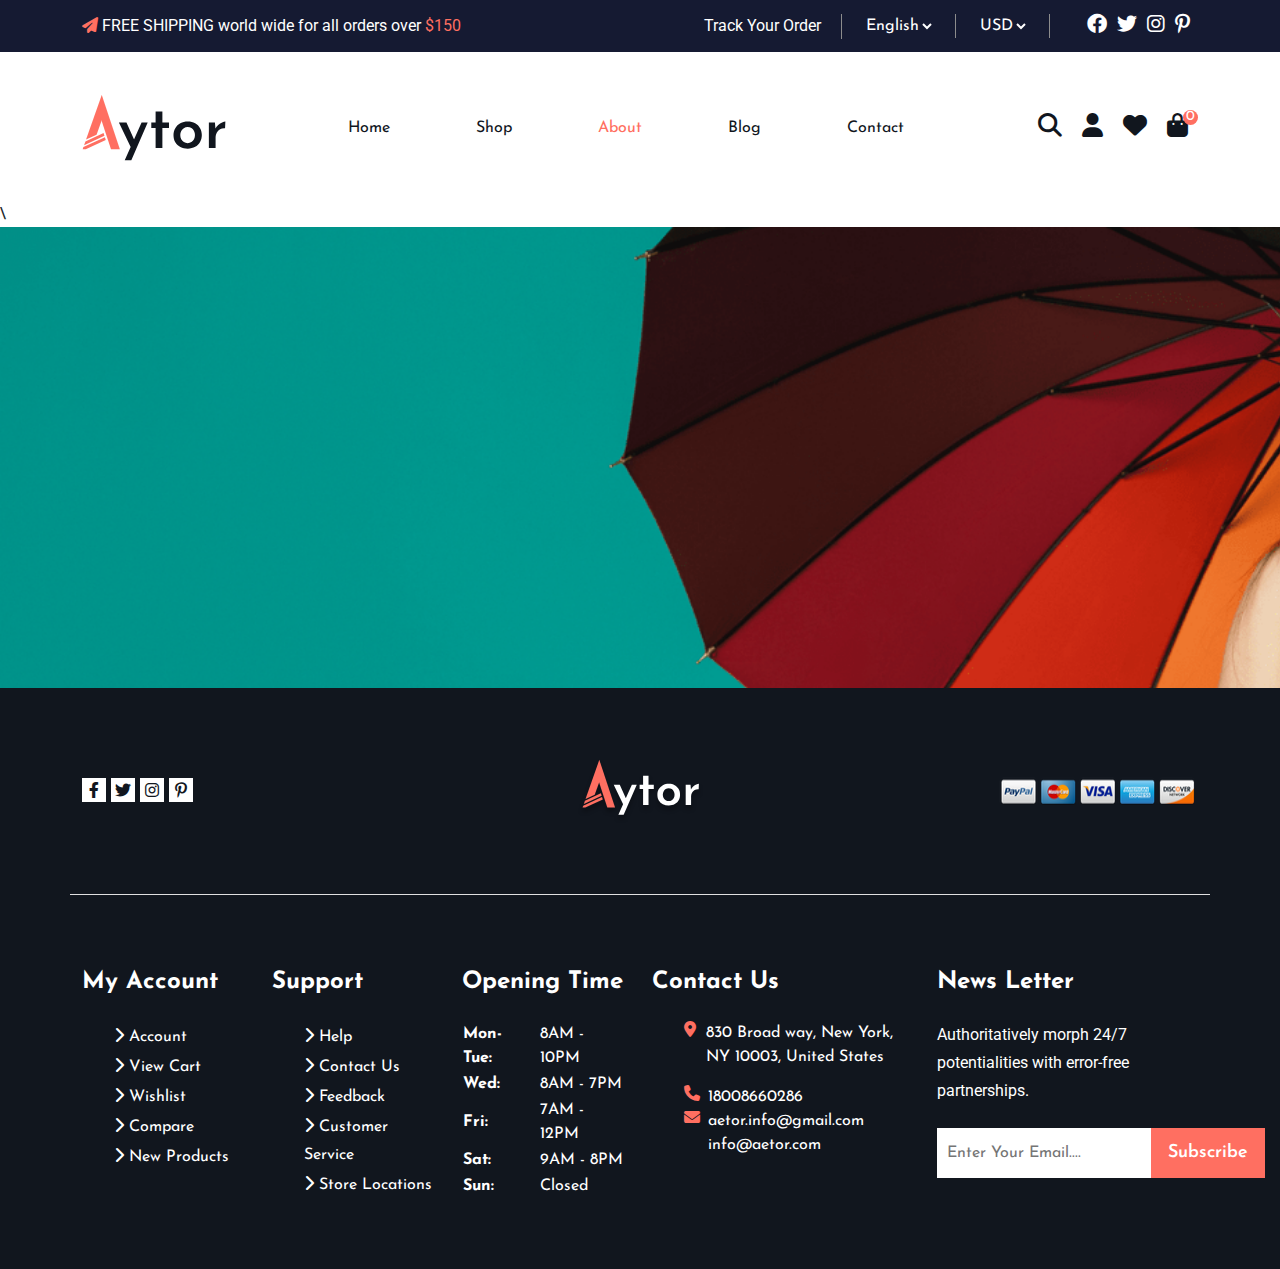
==== about.html @ 206e4df1 "modal+slider" ====
<!DOCTYPE html>
<html lang="en">
    <head>
        <meta charset="UTF-8">
        <meta name="viewport" content="width=device-width, initial-scale=1.0">
        <meta name="author" content="">
        <meta name="title" content="">
        <meta name="description" content="">
        <meta name="keywords" content="">
        <title>Aytor</title>

        <!-- favicon link  -->
        <link rel="apple-touch-icon" sizes="180x180" href="./assets/images/apple-icon-180x180.png">
        <link rel="icon" type="image/png" sizes="192x192"  href="./assets/images/android-icon-192x192.png">

        <!-- Google Fonts -->
        <link rel="preconnect" href="https://fonts.googleapis.com">
        <link rel="preconnect" href="https://fonts.gstatic.com" crossorigin>
        <link href="https://fonts.googleapis.com/css2?family=Josefin+Sans:wght@300;400;700&family=Roboto:wght@300;400;700&display=swap" rel="stylesheet">
        <!-- Slick Css Link -->
        <link rel="stylesheet" href="./assets/vendors/css/slick.min.css">
        <!-- Bootstrap Css Link -->
        <link rel="stylesheet" href="./assets/vendors/css/bootstrap.min.css">
        <!-- Font Awesome Css Link -->
        <link rel="stylesheet" href="./assets/vendors/css/all.min.css">
        <!-- Common Css Link -->
        <link rel="stylesheet" href="./assets/css/common.css">
        <!-- Main Css Link -->
        <link rel="stylesheet" href="./assets/css/style.css">
        <!-- Responsive Css Link -->
        <link rel="stylesheet" href="./assets/css/responsive.css">
    
    </head>
    <body>
        <!-- header section start -->
        <header>
            <!--top_bar section start-->
            <section id="top_bar">
                <div class="container">
                    <div class="row align-items-center">
                        <div class="col-lg-6 left ">
                            <p>
                                <i class="fa-solid fa-paper-plane"></i>
                                <span class="text-uppercase">free shipping</span> 
                                world wide for all orders over
                                <span>$150</span>
                            </p>

                        </div>
                        <div class="col-lg-6 d-flex right">
                            <ul class="d-flex align-items-center">
                                <li>
                                    <a href="#">Track Your Order</a>                                    
                                </li>
                                <li>
                                    <select name="" id="">
                                        <option value="">English</option>
                                        <option value="">Bangla</option>
                                    </select>
                                </li>
                                <li>
                                    <select name="" id="">
                                        <option value="">USD</option>
                                        <option value="">BDT</option>
                                    </select>
                                </li>
                            </ul>

                            <ul class="d-flex align-items-center">
                                <li><a href="#" class="d-inline-block"><i class="fa-brands fa-facebook"></i></a></li>
                                <li><a href="#" class="d-inline-block"><i class="fa-brands fa-twitter"></i></a></li>
                                <li><a href="#" class="d-inline-block"><i class="fa-brands fa-instagram"></i></a></li>
                                <li><a href="#" class="d-inline-block"><i class="fa-brands fa-pinterest-p"></i></a></li>
                            </ul>
                        </div>
                    </div>
                </div>
            </section>
            <!--top_bar section end-->  
            <!--nav_bar section start-->
            <nav id="nav_bar" class="navbar navbar-expand-lg">
                <div class="container">
                    <a href="index.html" class="navbar-brand"><img src="./assets/images/Logo.svg" alt="" class="img-fluid"></a>
                    <button class="navbar-toggler" data-bs-toggle="collapse" data-bs-target="#menu">
                        <span class="navbar-toggler-icon"></span>
                    </button>
                    <div class="collapse navbar-collapse " id="menu">
                        <ul class="navbar-nav mx-auto">
                            <li><a href="./index.html">Home</a></li>
                            <li><a href="./shop.html">Shop</a></li>
                            <li><a href="./about.html" class="active">About</a></li>
                            <li><a href="./blog.html">Blog</a></li>
                            <li><a href="./contact.html">Contact</a></li>
                        </ul>
                        <ul class="d-flex">
                            <li><button><i class="fa-solid fa-magnifying-glass"></i></button></li>
                            <li><a href=""><i class="fa-solid fa-user"></i></a></li>
                            <li><a href="wishlist.html"><i class="fa-solid fa-heart"></i></a></li>
                            <li>
                                <button class="position-relative">
                                    <i class="fa-solid fa-shopping-bag"></i>
                                    <span>0</span>
                                </button>
                            </li>
                        </ul>
                    </div>
                </div>
                
            </nav>
            
        <!--nav_bar section end--> 
        </header>
        <!-- header section end -->\
        <!--main section start-->
         <main>
            <!--banner section start-->
              <section id="banner" style="background-image: url(./assets/images/breadcumb_bg_about.jpg);">
                    <div class="container">

            		</div>
              </section>
            <!--banner section end-->
         </main>
        <!--main section end-->
        <!-- Footer section start -->
        <footer>
            <div class="container">
                <div class="row align-items-center part_1">
                    <div class="col-lg-3 logo">
                        <a href="#"><i class="fa-brands fa-facebook-f"></i></a>
                        <a href="#"><i class="fa-brands fa-twitter"></i></a>
                        <a href="#"><i class="fa-brands fa-instagram"></i></a>
                        <a href="#"><i class="fa-brands fa-pinterest-p"></i></a>
                    </div>
                    <div class="col-lg-6  text-center">
                        <a href="./index.html"><img src="./assets/images/Logo footer.svg" alt=""></a>
                    </div>
                    <div class="col-lg-3 text-end">
                        <img src="./assets//images/credit-card-logo.svg" alt="">
                    </div>
                </div>
                
            
                <div class="part_2">
                    <div class="row">
                        <div class="col-lg-2">
                            <h4>My Account</h4>           
                            <ul class="arrow">
                                <li><a href="#">Account</a></li>
                                <li><a href="#">View Cart</a></li>
                                <li><a href="#">Wishlist</a></li>
                                <li><a href="#">Compare</a></li>
                                <li><a href="#">New Products</a></li>
                            </ul>
                        </div>
                        <div class="col-lg-2">
                            <h4>Support</h4>
                            <ul class="arrow">
                                <li><a href="#">Help</a></li>
                                <li><a href="#">Contact Us</a></li>
                                <li><a href="#">Feedback</a></li>
                                <li><a href="#">Customer Service</a></li>
                                <li><a href="#">Store Locations</a></li>
                            </ul>
                        </div>
                        <div class="col-lg-2">
                                <h4>Opening Time</h4>
                            <table>
                                    <tr>
                                        <th>Mon-Tue:</th>
                                        <td>8AM - 10PM</td>
                                    </tr>
                                    <tr>
                                        <th>Wed:</th>
                                        <td>8AM - 7PM</td>
                                    </tr>
                                    <tr>
                                        <th>Fri:</th>
                                        <td>7AM - 12PM</td>
                                    </tr>
                                    <tr>
                                        <th>Sat:</th>
                                        <td>9AM - 8PM</td>
                                    </tr>
                                    <tr>
                                        <th>Sun:</th>
                                        <td>Closed</td>
                                    </tr>
                            </table>

                        </div>
                        <div class="col-lg-3 contact">
                                <h4>Contact Us</h4>
                            <ul >
                                <li class="d-flex">
                                    <i class="fa-solid fa-map-marker-alt"></i>
                                    <address>
                                        830 Broad way, New York, NY 10003, United States
                                    </address>
                                    
                                </li>
                                <li class="d-flex">
                                    <i class="fa-solid fa-phone"></i>
                                    <a href="callto":+18008660286>18008660286</a>
                                </li>
                                
                                <li class="d-flex">
                                    <i class="fa-solid fa-envelope"></i>
                                    <div>
                                        <a href="mailto:aetor.info@gmail.com">aetor.info@gmail.com</a>
                                        <a href="mailto:info@aetor.com">info@aetor.com</a>
                                    </div>
                                </li>
                                    
                                
                            </ul>
                        </div>
                        <div class="col-lg-3">
                            <h4>News Letter</h4>
                            <p>Authoritatively morph 24/7 potentialities with error-free partnerships.</p>
                            <form action="" class="d-flex" >
                                <input type="mail" placeholder="Enter Your Email....">
                                <button type="submit">Subscribe</button>
                            </form>
                        </div>
                        
                    </div>
                </div>
            </div>
        </footer>
        <!--Footer section end-->

        <!-- jQuery Js Src -->
        <script src="./assets/vendors/js/jquery-3.7.0.min.js"></script>
        <!-- Bootstrap Js Src -->
        <script src="./assets/vendors/js/bootstrap.bundle.min.js"></script>
        <!-- Slick Js Src -->
        <script src="./assets/vendors/js/slick.min.js"></script>
        <!-- Main Js Src -->
        <script src="./assets/js/app.js"></script>    
        
    </body>
</html>
---- assets/css/common.css ----
/*  bootstap reset css start */
:root{
    --primary-font: "Josefin Sans", sans-serif;
    --secondary-font: "Roboto", sans-serif;
}

h1,
h2,
h3,
h4,
h5,
h6,
p,
ul,
ol {
    margin: 0;
}
ul,
ol {
    list-style-type: none;
}
a,
a:hover {
    text-decoration: none;
}
input,
.form-control {
    outline: 0;
    box-shadow: none;
}
body{
    font-family: var(--primary-font);
}
p{
    font-family: var(--secondary-font);
}

#nav_bar #menu ul li  .active{
    color: var(--first_primary_color);
    
}

.btn{
    padding: 13px 37px;
    line-height: 30px;
    border: none;
    background-color: var(--first_primary_color);
    color: var(--white);
    transition: 0.4s;
}
.btn:hover, .btn-round:hover{
    background-color: var(--white);
    color: var(--first_primary_color);
}
.btn-round{
    height: 80px;
    width: 80px;
    line-height: 80px;
    border-radius: 50%;
    text-align: center;
    background-color: var(--first_primary_color)

}
.content p{
    padding-top: 25px;
    padding-bottom: 10px;
    line-height: 28px;
}
.content h5{
    font-size: 20px;
    line-height: 26px;
    padding-bottom: 15px;

}
footer{
    background-color: var(--text-color);
    color: var(--white);
}
/*  bootstrap reset css end */
---- assets/css/style.css ----
/* 
Theme Name: Aytor
Version : 1.0.0

Table of contents

common section
1) Header Part
    1.1) Top Bar Section
    1.2) Nav Bar Section

 */
 /* Variables */

 :root{
    --first_primary_color: #FF6F61;
    --second_primary_color: #FF5645;
    --third_primary_color: #151A32;
    --text-color: #11161E;
    --paragraph_color: #444444;
    --background_color:#F1F1F1;
    --white: #FFFFFF;
    --black: #000000;
    --bg: #F1F3F4;
    --Gray-5: #E0E0E0;

 }
/* top_bar css start*/
#top_bar {
    background-color: var(--third_primary_color);
    color: var(--white);
    padding: 11px 0;
}
#top_bar .left i,
#top_bar .left span:last-child{
    color: var(--first_primary_color);
}
#top_bar .right ul:first-child li {
    padding: 0 20px;
    border-right: 1px solid #8c8c8c;
}
#top_bar .right ul:first-child li a{
    font-family: var(--secondary-font);
    color: var(--white);
}
#top_bar .right ul:first-child li select{
    background-color: var(--third_primary_color);
    color: var(--white);
    border: none;
    
}
#top_bar .right ul:first-child li select:focus{
    outline: 0;
}

#top_bar .right ul:last-child a{
    color: var(--white);
    font-size: 20px;
    padding: 0 5px;
    transition: 0.4s;
}
#top_bar .right ul:last-child a:hover{
    color: var(--first_primary_color);
}

/* top_bar css end*/

/* nav_bar css start*/
#nav_bar{
    padding: 37px 0;
}
#nav_bar .collapse ul:first-child li a{
    font-family: var(--primary-font);
    color: var(--text-color);
    font-weight: 400;
    line-height: 26px;
    padding: 0 43px;
}
#nav_bar .collapse ul:last-child li button,
#nav_bar .collapse ul:last-child li a{
    font-size: 24px;
    border:none;
    background: none;
    padding: 0 10px;
    color: var(--text-color);
}
#nav_bar .collapse ul:first-child li a:hover,
#nav_bar .collapse ul:last-child li a:hover,
#nav_bar .collapse ul:last-child li button:hover{
    color: var(--first_primary_color);
}
#nav_bar .collapse ul:last-child li button span{
    position: absolute;
    top: 0;
    right: 0;
    font-size: 14px;
    color: var(--white);
    width: 15px;
    height: 15px;
    border-radius: 50%;
    background-color: var(--first_primary_color);
    line-height: 14px
}

/* nav_bar css end*/

/* hero css start*/
#hero .slider .hero_1,
#hero .slider .hero_2,
#hero .slider .hero_3{
    height: 800px;
    background-size: cover;
    background-position: center;
}  
#hero .slider .hero_1,
#hero .slider .hero_3{
    color: var(--white);
}
#hero .slider div h1{
    font-size: 64px;
    font-weight: 700;
    line-height: 74px;
    padding: 16px 0;
}
#hero .slider div p{
    line-height: 28px;
    padding-bottom: 30px;
}
#hero .slider div a{
    padding: 13px 37px;
    line-height: 30px;
    border: none;
    background-color: var(--first_primary_color);
    color: var(--white);
    transition: 0.4s;
}
#hero .slider div a:hover{
    background-color: var(--white);
    color: var(--first_primary_color);
}
#hero .slider .hero_2  a,
#banner a{
    background-color: var(--black);
    color: var(--white);
}
#hero .slider ul{
    display: flex;
    position: absolute;
    top:650px;
    left: 100px;
    
}
#hero .slider ul li{
    line-height: 0;
}
#hero .slider ul li button{
    border: none;
    background-color: var(--white);
    font-size: 0;
    width: 10px;
    height: 5px;
    border-radius: 2px;
    margin: 0 3px;
    cursor: pointer;
    transition: 0.4s;
}
#hero .slider ul li.slick-active button{
    width: 20px;
    background-color: var(--first_primary_color);
}
/* hero css end*/
/* highlight css start*/
#highlight{
    padding-top: 100px;
}
#highlight .left .overlay,
#highlight .right .overlay{
    position: absolute;
    padding: 50px;
    inset: 20px;
    background-color: rgba(0, 0, 0, 0.65);
    transform: scale(0);
    color: var(--white);
    transition: 0.6s;
}
#highlight .right .overlay{
    padding: 250px;
}
#highlight .left .overlay a,
#highlight .right .overlay a{
    display: inline-block;
    padding-top: 30px;
    color: var(--white);
    position: relative;
}
#highlight .left .overlay a:hover,
#highlight .right .overlay a:hover{
    color: var(--first_primary_color);
}

#highlight .left .overlay a::after,
#highlight .right .overlay a::after{
    content: "";
    transition: 0.4s;
    width: 0;
    border-bottom: 2px solid var(--first_primary_color);
    position: absolute;
    bottom: 0;
    left: 0;
    
}
#highlight .left .overlay a.shop:hover::after,
#highlight .right .overlay a.shop:hover::after{
    width: 100%;
}
#highlight .left .img_1:hover .overlay,
#highlight .right .img_1:hover .overlay{
    transform: scale(1);
}
#highlight .left img{
    display: block;
    padding: 6px;
}   
#highlight .right img{
    padding:6px;
}
/* highlight css end*/
/* new_arrival css start*/
#new_arrival{
    padding: 65px 0 100px 0;
}
#new_arrival h2{
    padding-bottom: 36px;
    font-size: 36px;
    line-height: 46px;
    font-weight: 800;
}

#new_arrival .slide{
    padding-bottom: 101px;
}
#new_arrival .content p{
    padding-top: 25px;
    padding-bottom: 10px;
    line-height: 28px;
}
#new_arrival .content h5{
    font-size: 20px;
    line-height: 26px;
    padding-bottom: 15px;

}
#new_arrival i{
     color: var(--first_primary_color);
}   

/* new_arrival css end*/
/* banner css start*/
#banner{
    height: 461px;
    background-size: cover;
    color: var(--white);
    position: relative;
}
#banner::before{
    content: '';
    width: 100%;
    height: 100%;
    position: absolute;
    background-color: rgba(255, 255, 255, 0.2);
    transform: scaleY(0);
 }
#banner:hover::before{
    transform: scaleY(1);  
    opacity: 0;
    transition: 1s;
}
#banner::after{
    content: '';
    width: 100%;
    height: 100%;
    position: absolute;
    background-color: rgba(255, 255, 255, 0.2);
    transform: scaleX(0);
    

}
#banner:hover::after{
    transform: scaleX(1);
    opacity: 0; 
    transition: 1s;
}
#banner h2{
    font-family: var(--primary-font);
    padding-bottom: 15px;
    font-size: 48px;
    line-height: 57.6px;
}
#banner p{
    line-height: 28px;
    padding-bottom: 30px;
}
#banner a{
    background:transparent;
    padding: 18px 20px;
    border: 1px solid var(--white);
    transition: 0.4s;
}
#banner a:hover{
    border:none;
    background-color: var(--first_primary_color);

}
/* banner css end*/

/* best selling css start*/
#best_selling{
    position: relative;
}
#best_selling h2{
    font-size: 36px;
    font-weight: 800;
    line-height: 46px;
    padding-top: 96px;
    padding-bottom: 36px;
}
#best_selling .image .img_tag{
    position: absolute;
    top: 12px;
    left: 20px;
    background-color: var(--first_primary_color);
    color: var(--white);
    padding: 5px 15px 5px 10px;
    border-top-left-radius: 50%;
    border-bottom-left-radius: 50%;
    transform: rotate(-90deg);
}  
#best_selling .overlay{
    position: absolute;
    padding-top: 32px;
    left: 368px;
    transform: scale(0);    
}
#best_selling .overlay image:hover .overlay{
    transform: scale(1);
}
#best_selling .overlay a{
    display:block;
    padding-bottom: 10px;
}
#best_selling .overlay a i{

}
/* best selling css end*/
/* deals css start*/
#dealing{
    box-shadow: 0px 0px 70px rgba(21,26,50,0.08);
    background-color: var(--white);
    padding: 40px 40px 60px 40px;
}
.deals {
    background-repeat: no-repeat;
    background-position: center;
    background-size: cover;

}
/* deals css end*/
/* special_offer css start*/
#special_offer{
    background-color: var(--bg);
}
#special_offer .img{
    position:relative;
}
#special_offer .img a{
    color: var(--white);
    position: absolute;
    top:50%;
    left:46%;
}
#special_offer .img a i{
    font-size: 20px;

}
/* special_offer css end*/
/* about css start*/

/* about css end*/
/* footer css start*/

footer .part_1{
    border-bottom: 1px solid #E0E0E0;
    padding: 71px 0;
}
footer .part_1 .logo a i{
    width: 24px;
    height: 24px;
    line-height: 24px;
    text-align: center;
    background-color: var(--white);
    color: var(--text-color);
    transition: 0.4s;
}
footer .part_1 .logo a:hover i{
    background-color: var(--first_primary_color);
    color:var(--white);
}
footer .part_2{
    padding: 70px 0;
}
footer .part_2 h4{
    font-size: 24px;
    font-weight: 700;
    line-height: 34px;
    padding-bottom: 22px;
}
footer .part_2 a{
    color: var(--white);
    transition: 0.4s;
    
}
footer .part_2 a:hover{
    color:var(--first_primary_color);
}
footer .part_2 .arrow li{
    line-height: 28px;
    
}
footer .part_2 .arrow li::before{
    content: "\f054";
    font-family: "Font Awesome 6 Free";
    font-weight: 700;
    padding-right: 5px;
    
}
footer table td{
    padding-left: 10px;
}
footer .contact li i{
    height: 24px;
    width: 24px;
    color: var(--first_primary_color);
    padding-right: 10px;
}
footer div:last-child p{
    line-height: 28px;
    padding-bottom: 23px;
}
footer div:last-child form{
    background-color: var(--white);
}
footer div:last-child form input{
    background: none;
    border: none;
    padding: 11px 10px;
    line-height: 28px;
}
footer div:last-child form button{
    border: none;
    background-color: var(--first_primary_color);
    color: var(--white);
    font-size: 18px;
    font-weight: 600;
    line-height: 30px;
    padding: 8px 17px;
}
/* footer css end*/

/* search_modal css start*/
#search_modal{
    position: fixed;
    inset: 0;
    background-color: rgba(0, 0, 0, 0.8);
    transform: scale(0);
    transform-origin: center;
    transition: 0.5s;

}
#search_modal .show{
    transform: scale(1);
    
}
#search_modal form{
    border:2px solid var(--first_primary_color);
    border-radius: 50px;
    padding: 15px 20px;

}
#search_modal form input{
    padding: 10px;
    border: none;
    background: none;
    color: var(--Gray-5);
}
#search_modal form input::placeholder{
    color: var(--Gray-5);
}
#search_modal form button{
    color: var(--Gray-5);
    border: none;
    background:none;
    font-size: 25px;
}
#search_modal #close_btn{
    position: absolute;
    right: 20px;
    top: 20px;
    background: var(--white);
    color: var(--first_primary_color);
    width: 40px;
    height: 40px;
    border-radius: 50%;
    border: 1px solid var(--white);
    transition: 0.4s;
    transform-origin: center;

}
#search_modal #close_btn:hover{
    background-color: var(--white);
    border-color: var(--white);
    transform: rotate(90deg);
}
/* search_modal css end* 
    width: 60px;
    height: 60px;
    background: none;
    border-radius: 50%;
    border: 1px solid var(--primary-color-light);
    color: var(--primary-color-light);
    font-size: 20px;
    position: absolute;
    right: 20px;
    top: 20px;
    transition: .4s;
    #search_modal #search_close_btn:hover{
    background: var(--light);
    border-color: var(--light);
    transform: rotate(90deg);
}/
---- assets/css/responsive.css ----
/* 2XL Device Start  */
@media (min-width:1400px){

}
/* 2XL Device End */


/* XL Device start */
@media (min-width:1200px) and (max-width:1399.98px){
    
}
/* XL Device End */


/* L Device start */
@media (min-width:992px) and (max-width:1199.98px){
    
}
/* L Device End */


/* M Device start */
@media (min-width:768px) and (max-width:991.98px){
    
}
/* M Device End */


/* SM Device start */
@media (min-width:576px) and (max-width:767.98px){
    
}
/* SM Device End */


/* EXS Device start*/
@media (max-width:575.98px){
    
}
/* EXS Device End */
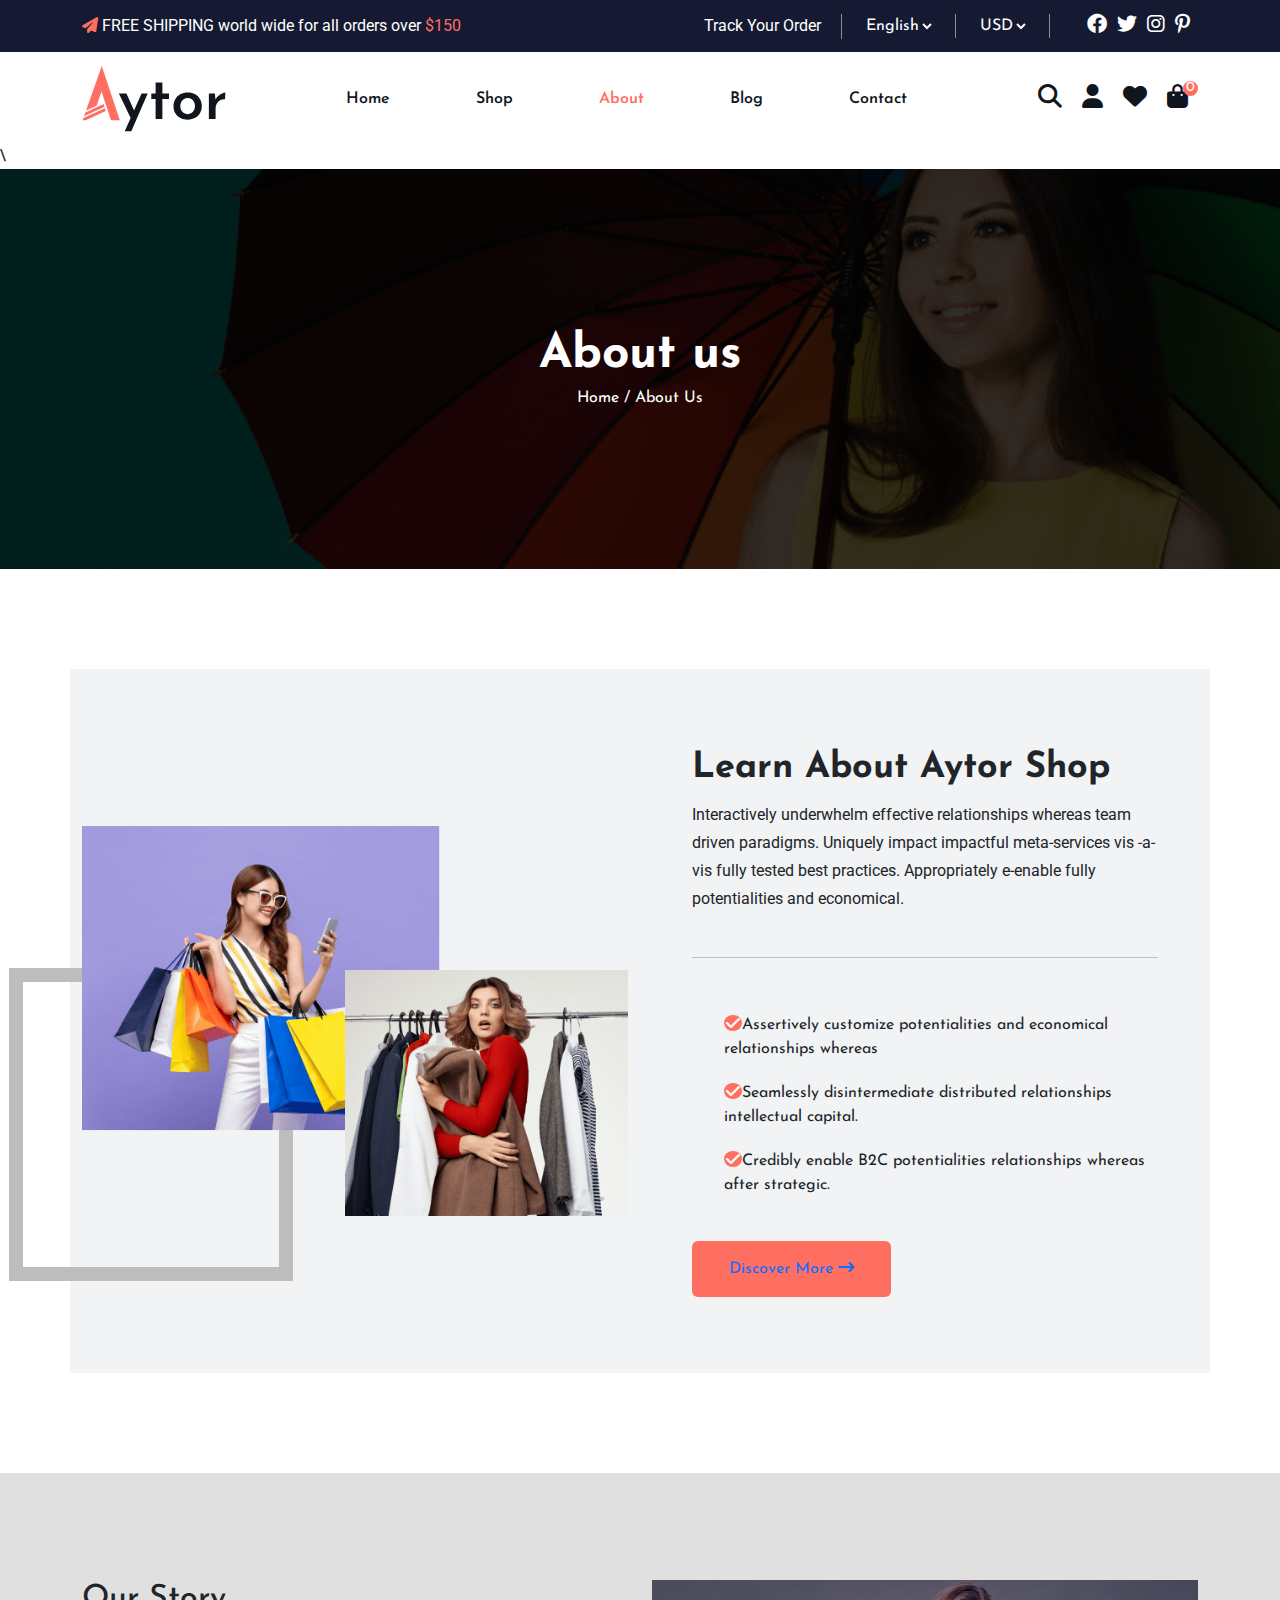
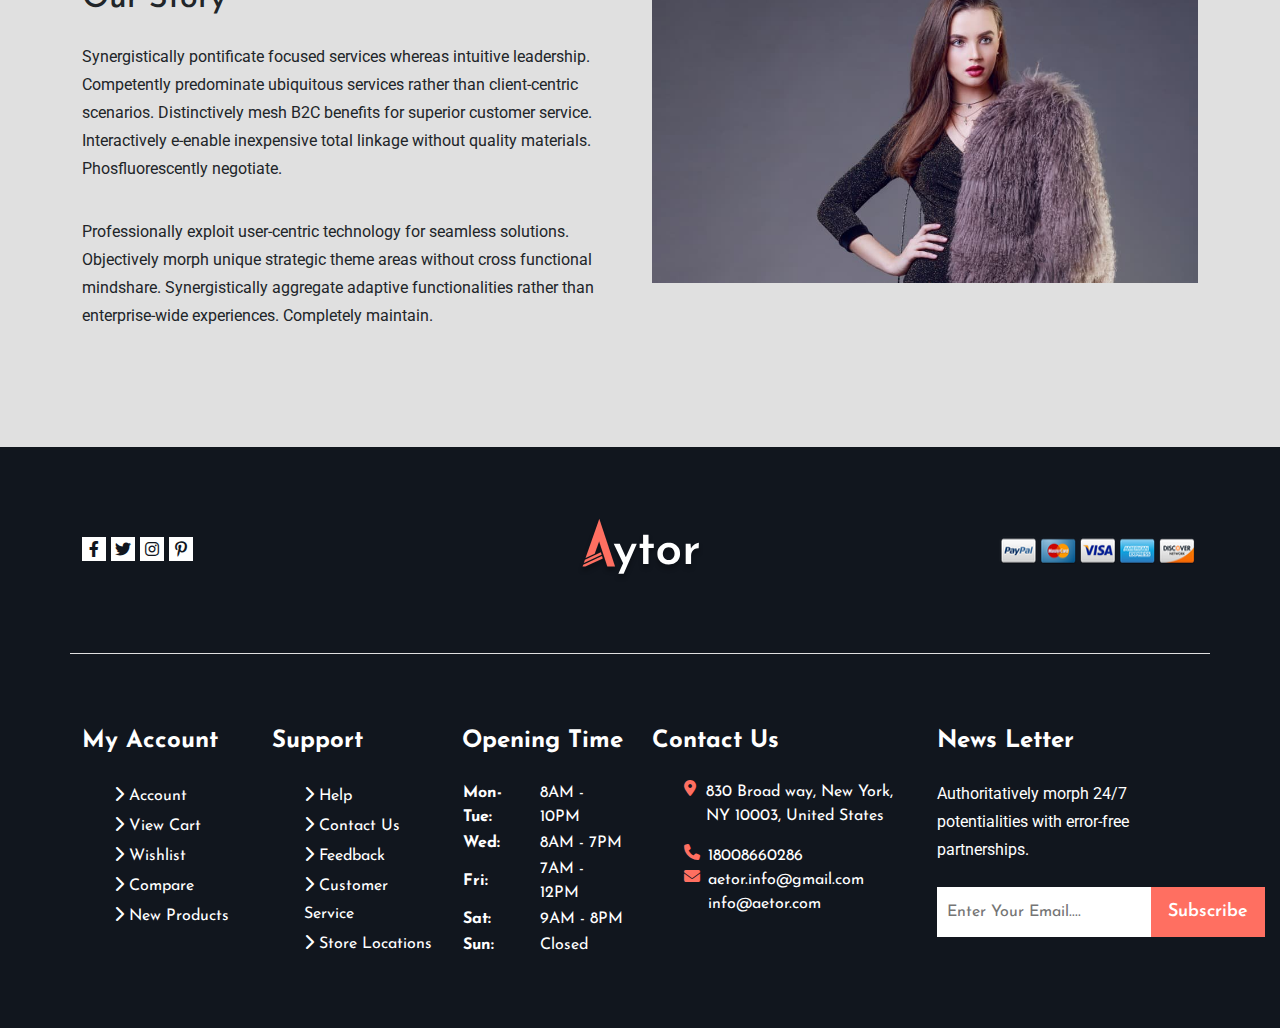
==== commit 0b9198fc: "about page" ====
--- a/about.html
+++ b/about.html
@@ -114,12 +114,77 @@
         <!--main section start-->
          <main>
             <!--banner section start-->
-              <section id="banner" style="background-image: url(./assets/images/breadcumb_bg_about.jpg);">
-                    <div class="container">
-
+              <section id="about_banner" style="background-image: url(./assets/images/breadcumb_bg_about.jpg);">
+                    <div class="container h-100" >
+                        <div class="content d-flex align-items-center justify-content-center h-100">
+                            <div class="text-center">
+                                <h2>About us</h2>
+                                <a href="./index.html">Home</a>
+                                
+                                <a href="./about.html">/ About Us</a>
+                            </div>
+                        </div>
             		</div>
               </section>
             <!--banner section end-->
+            <!--about_learn section start-->
+              <section id="about_learn">
+                    <div class="container">
+                        <div class="row align-items-center">
+                            <div class="col-lg-6">
+                                <div class="learn_img">
+                                    <img src="./assets/images/about_2.png" alt="" class="img-fluid">
+                                </div>
+                            </div>
+                            <div class="col-lg-6">
+                                <div class="learn_content">
+                                    <h3>Learn About Aytor Shop</h3>
+                                    <p>
+                                        Interactively underwhelm effective relationships whereas team driven paradigms. Uniquely impact impactful meta-services vis -a-vis fully tested best practices. Appropriately e-enable fully potentialities and economical.
+                                    </p>
+                                    <hr>
+                                    <div class="list">
+                                        <ul>
+                                            <li>Assertively customize potentialities and economical relationships whereas</li>
+                                            <li>Seamlessly disintermediate distributed relationships intellectual capital.</li>
+                                            <li>Credibly enable B2C potentialities relationships whereas after strategic.</li>
+                                        </ul>
+                                    </div>
+                                    <div class="btn">
+                                        <a href="shop.html">
+                                            Discover More 
+                                            <i class="fa-solid fa-long-arrow-right"></i>
+                                        </a>
+                                        
+                                    </div>
+                                </div>
+                            </div>
+                        </div>
+                    </div>
+              </section>
+            <!--about_learn section end-->
+            <!--about_story section start-->
+              <section id="about_story">
+                    <div class="container">
+                        <div class="row">
+                            <div class="col-lg-6 content">
+                                <h2>
+                                    Our Story
+                                </h2>
+                                <p>
+                                    Synergistically pontificate focused services whereas intuitive leadership. Competently predominate ubiquitous services rather than client-centric scenarios. Distinctively mesh B2C benefits for superior customer service. Interactively e-enable inexpensive total linkage without quality materials. Phosfluorescently negotiate.
+                                </p>
+                                <p>
+                                    Professionally exploit user-centric technology for seamless solutions. Objectively morph unique strategic theme areas without cross functional mindshare. Synergistically aggregate adaptive functionalities rather than enterprise-wide experiences. Completely maintain.
+                                </p>
+                            </div>
+                            <div class="col-lg-6 h-100">
+                                <img class="img-fluid" src="./assets/images/our_story.jpg" alt="">
+                            </div>
+                        </div>
+                    </div>
+              </section>
+            <!--about_story section end-->
          </main>
         <!--main section end-->
         <!-- Footer section start -->
--- a/assets/css/style.css
+++ b/assets/css/style.css
@@ -67,12 +67,12 @@
 
 /* nav_bar css start*/
 #nav_bar{
-    padding: 37px 0;
+
 }
 #nav_bar .collapse ul:first-child li a{
     font-family: var(--primary-font);
     color: var(--text-color);
-    font-weight: 400;
+    font-weight: 600;
     line-height: 26px;
     padding: 0 43px;
 }
@@ -173,33 +173,32 @@
 #highlight{
     padding-top: 100px;
 }
-#highlight .left .overlay,
-#highlight .right .overlay{
-    position: absolute;
-    padding: 50px;
+#highlight .product_intro{
+    position: relative;
+}
+#highlight .product_intro .overlay{
+    position: absolute;
     inset: 20px;
     background-color: rgba(0, 0, 0, 0.65);
+    color: var(--white);
+    transition: 0.6s;
     transform: scale(0);
-    color: var(--white);
-    transition: 0.6s;
-}
-#highlight .right .overlay{
-    padding: 250px;
-}
-#highlight .left .overlay a,
-#highlight .right .overlay a{
+}
+#highlight .product_intro:hover .overlay{
+    transform: scale(1);
+}
+
+#highlight .product_intro .overlay a{
     display: inline-block;
     padding-top: 30px;
     color: var(--white);
     position: relative;
 }
-#highlight .left .overlay a:hover,
-#highlight .right .overlay a:hover{
-    color: var(--first_primary_color);
-}
-
-#highlight .left .overlay a::after,
-#highlight .right .overlay a::after{
+#highlight .product_intro .overlay a:hover{
+    color: var(--first_primary_color);
+}
+
+#highlight .product_intro .overlay a::after{
     content: "";
     transition: 0.4s;
     width: 0;
@@ -209,20 +208,8 @@
     left: 0;
     
 }
-#highlight .left .overlay a.shop:hover::after,
-#highlight .right .overlay a.shop:hover::after{
+#highlight .product_intro .overlay a.shop:hover::after{
     width: 100%;
-}
-#highlight .left .img_1:hover .overlay,
-#highlight .right .img_1:hover .overlay{
-    transform: scale(1);
-}
-#highlight .left img{
-    display: block;
-    padding: 6px;
-}   
-#highlight .right img{
-    padding:6px;
 }
 /* highlight css end*/
 /* new_arrival css start*/
@@ -235,25 +222,71 @@
     line-height: 46px;
     font-weight: 800;
 }
-
-#new_arrival .slide{
-    padding-bottom: 101px;
-}
-#new_arrival .content p{
-    padding-top: 25px;
-    padding-bottom: 10px;
+#new_arrival .slide_1 .product_card{
+    border: 1px solid var(--bg);
+    margin:12px;
+    padding-bottom: 27px;
+}
+#new_arrival .product_info p{
+    padding-top: 24px;
     line-height: 28px;
 }
-#new_arrival .content h5{
+#new_arrival .product_info h5{
     font-size: 20px;
     line-height: 26px;
-    padding-bottom: 15px;
-
+    padding: 5px 0 11px 0;
+
+}
+#new_arrival .product_info a{
+    color: var(--text-color);
+}
+#new_arrival .product_info a:hover{
+    color:var(--first_primary_color)
 }
 #new_arrival i{
      color: var(--first_primary_color);
 }   
-
+#new_arrival .product_img{
+    position: relative;
+}
+#new_arrival .product_img img{
+    width: 100%;
+}
+#new_arrival .product_img .hover_img{
+    position: absolute;
+    inset: 0;
+    z-index: 2;
+    object-fit: cover; 
+    object-position: center;
+    
+}
+#new_arrival .product_img:hover .show_img{
+    opacity: 0;
+    visibility: hidden;
+}    
+#new_arrival .action{
+    position: absolute;
+    top:0;
+    left: 0;
+}
+/* #new_arrival .product_img{
+    position: relative;
+}
+#new_arrival .product_img img{
+    width: 100%;
+}
+#new_arrival .product_img .hover_img{
+    position: absolute;
+    inset: 0;
+    z-index: 4;
+    object-fit: cover; 
+    object-position: center;
+    transition: 0.4s;
+}
+#new_arrival .product_img:hover .hover_img{
+    opacity: 0;
+    visibility: hidden;
+} */
 /* new_arrival css end*/
 /* banner css start*/
 #banner{
@@ -264,31 +297,22 @@
 }
 #banner::before{
     content: '';
-    width: 100%;
-    height: 100%;
-    position: absolute;
-    background-color: rgba(255, 255, 255, 0.2);
-    transform: scaleY(0);
+    position: absolute;
+    opacity: 1;
+    top: 0;
+    right: 51%;
+    bottom: 0;
+    left: 50%;
+    background: rgba(255,255,255,0.2);
+    transform: skew(45deg);
  }
 #banner:hover::before{
-    transform: scaleY(1);  
     opacity: 0;
-    transition: 1s;
-}
-#banner::after{
-    content: '';
-    width: 100%;
-    height: 100%;
-    position: absolute;
-    background-color: rgba(255, 255, 255, 0.2);
-    transform: scaleX(0);
-    
-
-}
-#banner:hover::after{
-    transform: scaleX(1);
-    opacity: 0; 
-    transition: 1s;
+    transition: 0.9s;
+    left: 0;
+    right: 0;
+    opacity: 0;
+
 }
 #banner h2{
     font-family: var(--primary-font);
@@ -316,6 +340,7 @@
 /* best selling css start*/
 #best_selling{
     position: relative;
+    padding: 0 0 95px;
 }
 #best_selling h2{
     font-size: 36px;
@@ -354,23 +379,113 @@
 /* best selling css end*/
 /* deals css start*/
 #dealing{
+    position: relative;
+    padding: 0 0 100px;
+}
+#dealing .container{
+
+}
+
+
+#dealing .slide_2{
     box-shadow: 0px 0px 70px rgba(21,26,50,0.08);
     background-color: var(--white);
-    padding: 40px 40px 60px 40px;
-}
+    padding: 82px 40px 60px 40px;
+    /* margin-top: 65px; */
+    margin-bottom: 100px;
+}
+#dealing h2{
+    padding-bottom: 78px;
+    font-size: 36px;
+    font-weight: 600;
+}
+#dealing #timer{
+    border-radius: 60px;
+    background-color: var(--white);
+    display: flex;
+    justify-content: space-evenly;
+    align-items: center;
+    padding : 16px 40px 11px;
+    box-shadow: 0px 0px 10px rgba(21,26,50,0.1);
+    position: absolute;
+    top: 65px;
+    left: 460px;
+    z-index: 1;
+}
+#dealing #timer h5{
+    font-size: 24px;
+    font-weight: 600;
+}
+#dealing #timer span{
+    font-size: 42px;
+    font-weight: 600;
+    padding: 0 22px 0; 
+    color: var(--first_primary_color);
+}
+
 .deals {
     background-repeat: no-repeat;
     background-position: center;
     background-size: cover;
-
-}
+    padding: 50px ;
+    margin-right: 24px;
+
+} 
+.deals h4, 
+.deals h3{
+    font-weight: 600;
+}
+.deals h5{
+    padding-bottom: 10px;
+    
+}
+.deals h4{
+    padding-bottom: 15px;
+    font-size: 28px;
+}
+.deals p{
+    padding-bottom: 20px;
+    font-size: 14px;
+    line-height: 24.5px;
+}
+.deals h3{
+    padding-bottom: 30px;
+    font-size: 20px;
+}
+.deals .btn{
+    background-color: var(--black);
+}
+.deals .btn:hover{
+    background-color: var(--white);
+    
+}
+
 /* deals css end*/
+/* features css start*/
+#features{
+    position: relative;
+    transform: translateY(45px);
+    z-index: 9;
+}
+#features .container {
+    padding: 30px 0;
+    background-color: var(--bg);
+}
+#features .d-flex{
+    border-right: 4px solid var(--Gray-5);
+    justify-content: space-evenly;
+}
+/* features css end*/
 /* special_offer css start*/
 #special_offer{
+    height: 517px;
     background-color: var(--bg);
 }
 #special_offer .img{
     position:relative;
+    
+
+
 }
 #special_offer .img a{
     color: var(--white);
@@ -383,11 +498,75 @@
 
 }
 /* special_offer css end*/
-/* about css start*/
-
-/* about css end*/
+#news{
+    padding: 95px 0 118px;
+    position: relative;
+}
+#news .news_card {
+    margin:0 12px 0;
+    background-color: var(--white);
+    border: 1px solid var(--bg);
+    box-shadow: 0px 5px 14px rgba(17,22,30,0.08);
+}
+#news .news_card .news_img{
+    padding: 35px;
+}
+#news .news_card .news_content{
+    padding: 35px;
+    /* border-bottom: 1px solid var(--bg); */
+}
+#news .news_content h3{
+    padding-bottom: 11px;
+    font-size: 26px;
+    font-weight: 600;
+}
+#news .news_card .read{
+    padding: 26px 35px;
+    border-top: 0.5px solid var(--Gray-5);
+}
+#news .news_card .read>div>a{
+    font-family: sans-serif;
+    font-weight: 600;
+}
+#news .news_card .read .fa-calendar-days{
+    color: var(--first_primary_color);
+    margin-right: 6px;
+}
+#news a{
+    color: var(--black);
+}
+#news a:hover{
+    color: var(--first_primary_color);
+}
+#news .slide_3 ul{
+    display: flex;
+    position: absolute;
+    top: 600px;
+    left: 460px;
+
+}
+#news .slide_3 ul li button{
+    background-color: var(--Gray-5);
+    font-size: 0;
+    border: none;
+    width: 10px;
+    height: 5px;
+    margin: 2px;
+    border-radius: 10px;
+    transition: 0.4s;
+    
+
+}
+#news .slide_3 ul li.slick-active button{
+    width: 25px;
+    background-color: var(--black);
+}
 /* footer css start*/
 
+
+footer{
+    position: relative;
+}
 footer .part_1{
     border-bottom: 1px solid #E0E0E0;
     padding: 71px 0;
@@ -476,7 +655,7 @@
     transition: 0.5s;
 
 }
-#search_modal .show{
+#search_modal.show{
     transform: scale(1);
     
 }
@@ -536,4 +715,120 @@
     background: var(--light);
     border-color: var(--light);
     transform: rotate(90deg);
-}/   +}/   
+
+/*================ About page css start ======================*/
+/* about_banner css start*/
+#about_banner{
+    height: 400px;
+    background-size: cover;
+    background-position: center;
+    position: relative;
+    z-index: 1;
+}
+#about_banner::after{
+    content: '';
+    position: absolute;
+    inset: 0;
+    background-color: rgba(0, 0, 0, 0.8);
+    z-index: -1;
+
+    
+}
+#about_banner .content h2{
+    font-size: 48px;
+    font-weight: 700;
+    line-height: 58px;
+    color: var(--white);
+}
+#about_banner .content a, #about_banner.content span{
+    font-size: 16px;
+    font-weight: 400;
+    line-height: 28px;
+    color: var(--white);
+    text-decoration: none;
+}  
+/* about_banner css end*/
+
+/* about_learn css start*/
+#about_learn{
+    padding: 100px 0;
+    
+}
+#about_learn .learn_img{
+    position: relative;
+    z-index: 1;
+}
+#about_learn .learn_img::before{
+    content: "";
+    width: 284px;
+    height: 313px;
+    position: absolute;
+    top: 142px;
+    left: -73px;
+    z-index: -1;
+    border: 14px solid var(--Gray-4, #BDBDBD);
+    animation-name: left-to-right;
+    animation-duration: 5s;
+    animation-direction: alternate;
+    animation-iteration-count: infinite;
+    animation-timing-function: linear;
+    animation-fill-mode: both;
+}
+@keyframes left-to-right{
+    0%{
+        left: -73px;
+    }
+    100%{
+        left: 36px;
+    }
+}
+#about_learn .row{
+    padding: 76px 0;
+    background-color: var(--bg);
+}
+#about_learn .learn_content{
+    padding:0 40px 0;
+}
+#about_learn .learn_content h3{
+    font-size: 36px;
+    font-weight: 700;
+    line-height: 46px;
+    padding-bottom: 10px;
+}
+#about_learn .learn_content p{
+    padding-bottom: 28px;
+    line-height: 28px;
+}
+#about_learn .learn_content .list{
+    padding: 29px 0 34px;
+}
+#about_learn .learn_content .list li{
+    padding:10px 0;
+}
+#about_learn .learn_content .list li::before{
+    content: "\f00c";
+    font-family: "Font Awesome 5 Free";
+    font-size: 16px;
+    font-weight: 900;
+    color: var(--white);
+    background-color:var(--first_primary_color);
+    width: 22px;
+    height: 22px;
+    padding: 0 2px;
+    border-radius: 50%;
+    line-height: 20px;
+    text-align: center;
+}
+
+/* about_learn css end*/
+
+/* about_story css start*/
+#about_story{
+    padding: 107px 0;
+    background-color: var(--Gray-5);
+}  
+#about_story img{
+}
+/* about_story css end*/
+/*================ About page css end ======================*/--- a/assets/css/responsive.css
+++ b/assets/css/responsive.css
@@ -1,13 +1,25 @@
 /* 2XL Device Start  */
 @media (min-width:1400px){
-
+    #hero .slider ul {
+        top: 615px;
+        left: 607px;
+    }
+    #special_offer .img a {
+        color: var(--white);
+        position: absolute;
+        top: 44%;
+        left: 43%;
+    }
 }
 /* 2XL Device End */
 
 
 /* XL Device start */
 @media (min-width:1200px) and (max-width:1399.98px){
-    
+    #hero .slider ul {
+        top: 640px;
+        left: 45px;
+    }
 }
 /* XL Device End */
 
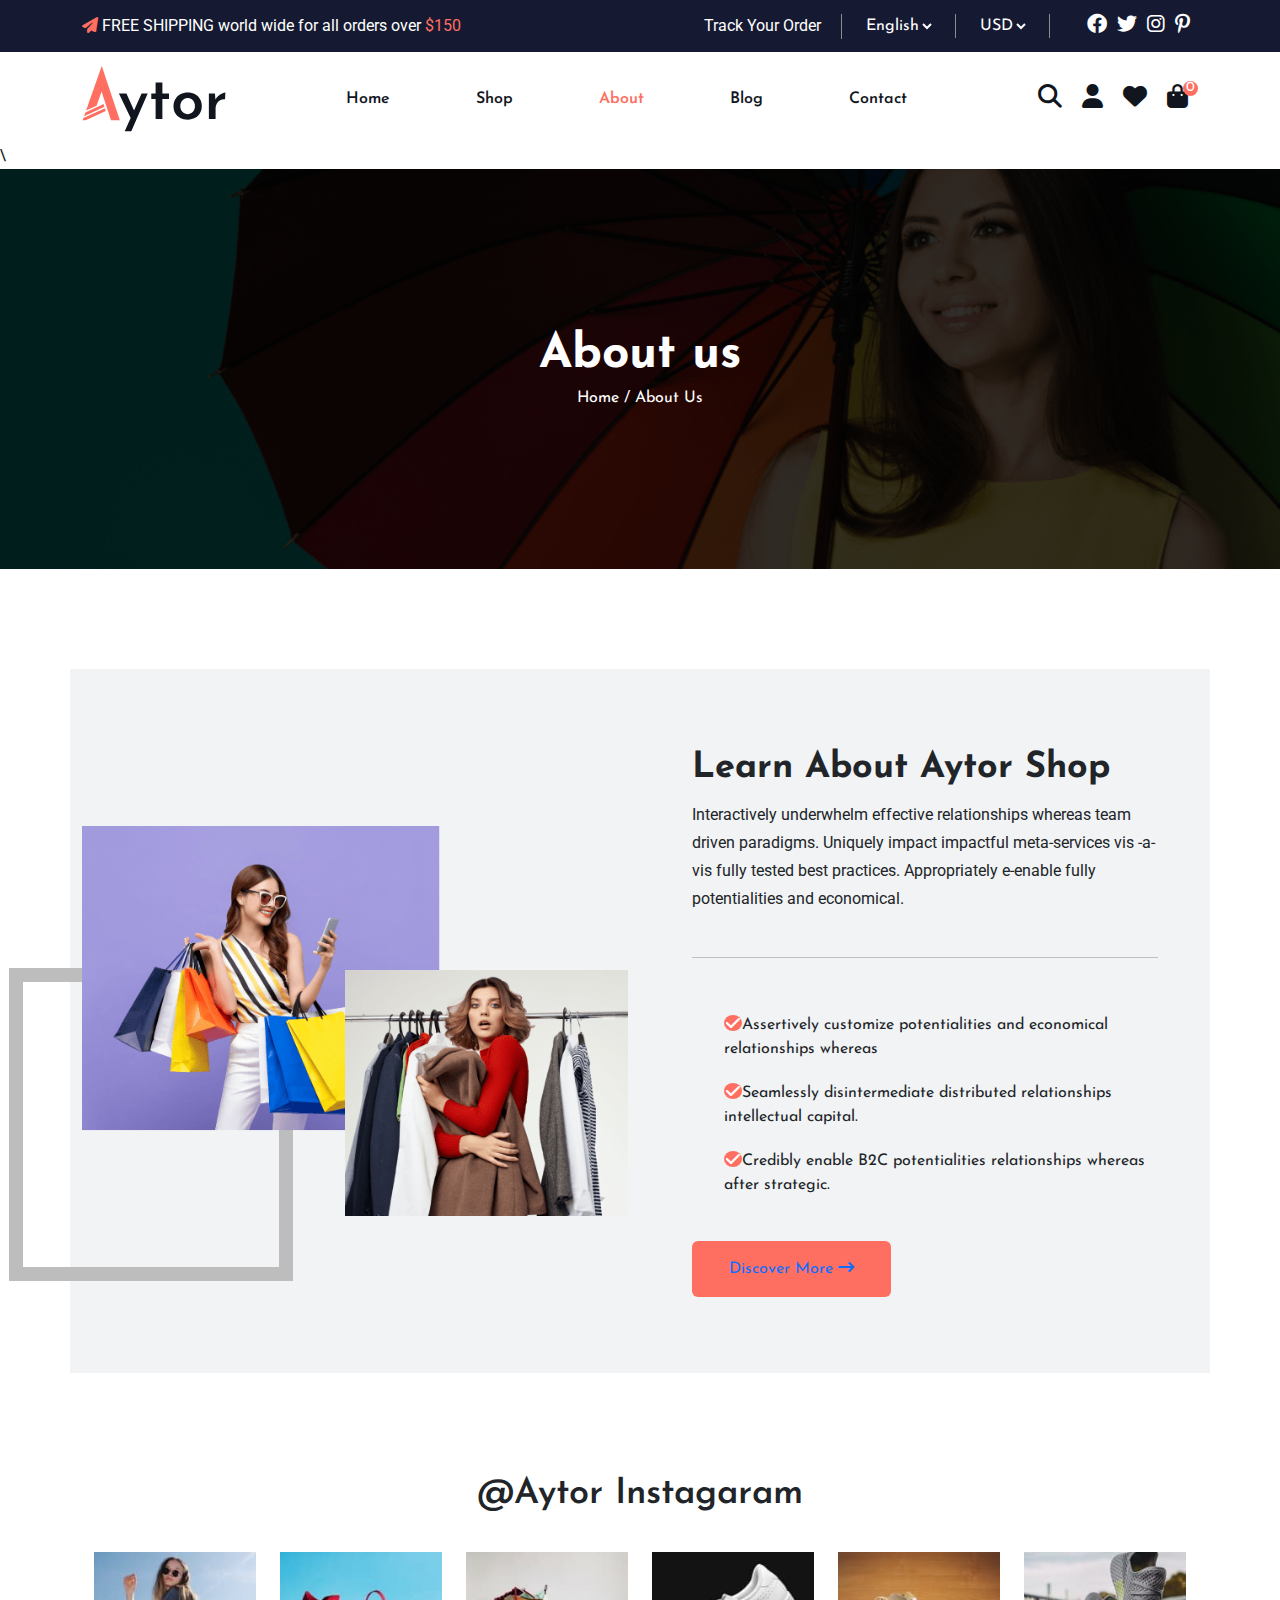
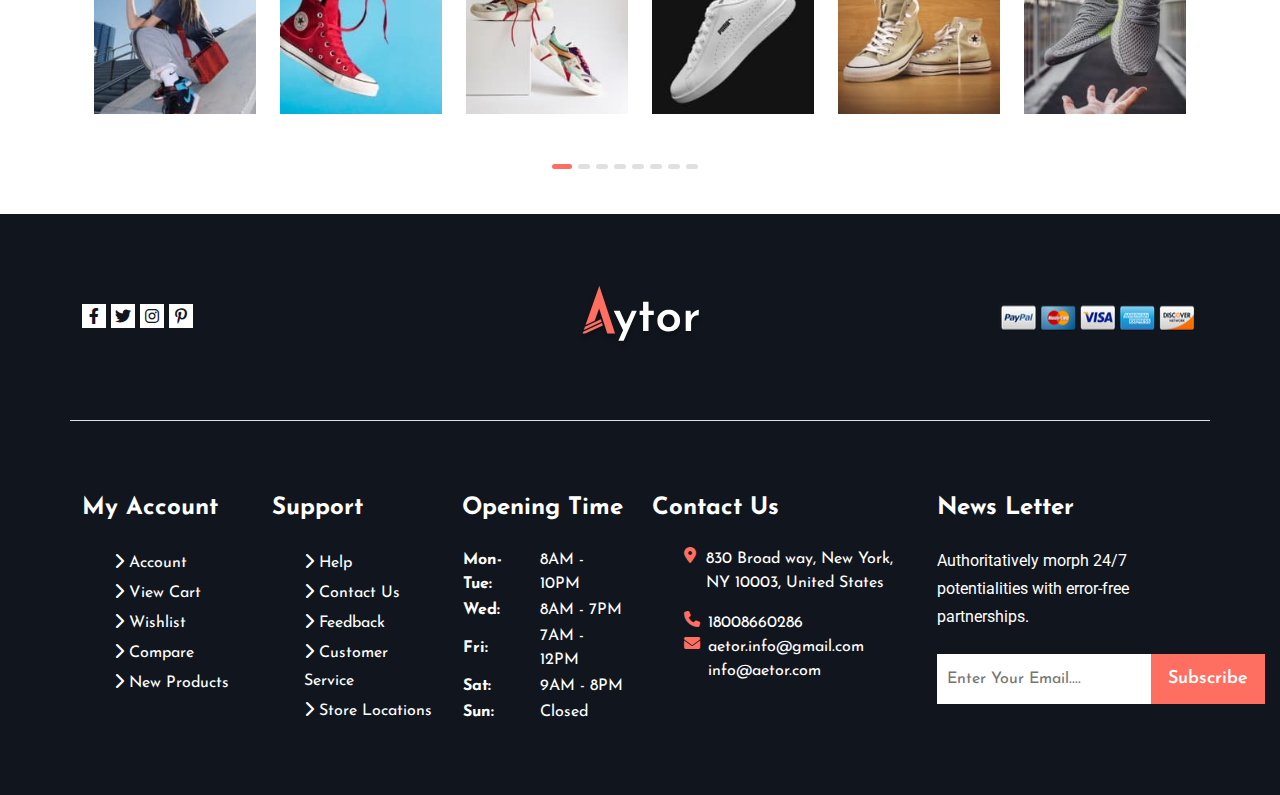
==== commit 9b39b85f: "about_insta section" ====
--- a/about.html
+++ b/about.html
@@ -164,27 +164,51 @@
               </section>
             <!--about_learn section end-->
             <!--about_story section start-->
-              <section id="about_story">
-                    <div class="container">
-                        <div class="row">
-                            <div class="col-lg-6 content">
-                                <h2>
-                                    Our Story
-                                </h2>
-                                <p>
-                                    Synergistically pontificate focused services whereas intuitive leadership. Competently predominate ubiquitous services rather than client-centric scenarios. Distinctively mesh B2C benefits for superior customer service. Interactively e-enable inexpensive total linkage without quality materials. Phosfluorescently negotiate.
-                                </p>
-                                <p>
-                                    Professionally exploit user-centric technology for seamless solutions. Objectively morph unique strategic theme areas without cross functional mindshare. Synergistically aggregate adaptive functionalities rather than enterprise-wide experiences. Completely maintain.
-                                </p>
-                            </div>
-                            <div class="col-lg-6 h-100">
-                                <img class="img-fluid" src="./assets/images/our_story.jpg" alt="">
-                            </div>
-                        </div>
-                    </div>
+              <section id="about_story ">
+                    
               </section>
             <!--about_story section end-->
+            <!--about_instagram section start-->
+              <section id="about_insta">
+                    <div class="container">
+                        <h2 class="text-center">@Aytor Instagaram</h2>
+                        <div class="insta_slider">
+                            <div class="insta_img">
+                                <img src="./assets/images/insta_1.jpg" alt="">
+                                <a href="" class="insta_logo"><i class="fa-brands fa-instagram"></i></a>
+                            </div>
+                            <div class="insta_img">
+                                <img src="./assets/images/insta_2.jpg" alt="">
+                                <a href="" class="insta_logo"><i class="fa-brands fa-instagram"></i></a>
+                            </div>
+                            <div class="insta_img">
+                                <img src="./assets/images/insta_3.jpg" alt="">
+                                <a href="" class="insta_logo"><i class="fa-brands fa-instagram"></i></a>
+                            </div>
+                            <div class="insta_img">
+                                <img src="./assets/images/insta_4.jpg" alt="">
+                                <a href="" class="insta_logo"><i class="fa-brands fa-instagram"></i></a>
+                            </div>
+                            <div class="insta_img">
+                                <img src="./assets/images/insta_5.jpg" alt="">
+                                <a href="" class="insta_logo"><i class="fa-brands fa-instagram"></i></a>
+                            </div>
+                            <div class="insta_img">
+                                <img src="./assets/images/insta_6.jpg" alt="">
+                                <a href="" class="insta_logo"><i class="fa-brands fa-instagram"></i></a>
+                            </div>
+                            <div class="insta_img">
+                                <img src="./assets/images/insta_7.jpg" alt="">
+                                <a href="" class="insta_logo"><i class="fa-brands fa-instagram"></i></a>
+                            </div>
+                            <div class="insta_img">
+                                <img src="./assets/images/insta_8.jpg" alt="">
+                                <a href="" class="insta_logo"><i class="fa-brands fa-instagram"></i></a>
+                            </div>
+                        </div>
+            		</div>
+              </section>
+            <!--about_instagram section end-->
          </main>
         <!--main section end-->
         <!-- Footer section start -->
--- a/assets/css/common.css
+++ b/assets/css/common.css
@@ -52,6 +52,45 @@
     background-color: var(--white);
     color: var(--first_primary_color);
 }
+.mega-hover{
+    position: relative;
+    overflow: hidden;
+}
+.mega-hover:after,.mega-hover:before {
+    content: '';
+    position: absolute;
+    pointer-events: none;
+    opacity: 1;
+    z-index: 3
+}
+.mega-hover:before {
+    top: 0;
+    right: 51%;
+    bottom: 0;
+    left: 50%;
+    background: rgba(255,255,255,0.2)
+}
+.mega-hover:after {
+    top: 50%;
+    right: 0;
+    bottom: 50%;
+    left: 0;
+    background: rgba(255,255,255,0.3)
+}
+.mega-hover:hover:before {
+    left: 0;
+    right: 0;
+    opacity: 0;
+    -webkit-transition: all 900ms linear;
+    transition: all 900ms linear
+}
+.mega-hover:hover:after {
+    top: 0;
+    bottom: 0;
+    opacity: 0;
+    -webkit-transition: all 900ms linear;
+    transition: all 900ms linear
+}
 .btn-round{
     height: 80px;
     width: 80px;
@@ -77,3 +116,5 @@
     color: var(--white);
 }
 /*  bootstrap reset css end */
+
+
--- a/assets/css/style.css
+++ b/assets/css/style.css
@@ -214,7 +214,7 @@
 /* highlight css end*/
 /* new_arrival css start*/
 #new_arrival{
-    padding: 65px 0 100px 0;
+    padding: 65px 0 100px;
 }
 #new_arrival h2{
     padding-bottom: 36px;
@@ -825,10 +825,98 @@
 
 /* about_story css start*/
 #about_story{
-    padding: 107px 0;
+    /* padding: 107px 0; */
     background-color: var(--Gray-5);
 }  
-#about_story img{
+#about_story .img_div{
+    position:absolute;
+    bottom:0;
+    right: 0;
+    width: 50%;
+    height: 100%;
 }
 /* about_story css end*/
+
+/* about_insta css start*/
+#about_insta{
+    padding-bottom: 100px;
+}
+#about_insta h2{
+    padding-bottom: 36px;
+    font-size: 36px;
+    font-weight: 600;
+}
+#about_insta .insta_slider ul{
+    display: flex;
+    position: absolute;
+    top: 130%;
+    left: 39%;
+   
+    
+}
+#about_insta .insta_slider ul li{
+    line-height: 0;
+}
+
+#about_insta .insta_slider ul li button{
+    border: none;
+    background-color: var(--Gray-5);
+    font-size: 0;
+    width: 10px;
+    height: 5px;
+    border-radius: 5px;
+    margin: 0 3px;
+    cursor: pointer;
+    transition: 0.4s;
+}
+
+#about_insta .insta_slider ul li.slick-active button{
+    width: 20px;
+    background-color: var(--first_primary_color);
+} 
+#about_insta .insta_slider .insta_img{
+    position: relative;
+    margin: 0 12px;
+}
+#about_insta .insta_slider .insta_img img{
+    width: 100%;
+}
+#about_insta .insta_slider .insta_img::before{
+    content: '';
+    width: 100%;
+    height: 100%;
+    position: absolute;
+    top: 0;
+    left: 0;
+    background-color: var(--text-color);
+    opacity: 0;
+    visibility: hidden;
+    transform: scale(0.5);
+    transition: 0.4s;
+}
+#about_insta .insta_slider .insta_img:hover:before{
+    visibility: visible;
+    opacity: 0.6;
+    transform: scale(1);
+}
+#about_insta .insta_slider .insta_logo{
+    color: var(--white);
+    position: absolute;
+    top: 40%;
+    left: 40%;
+    transform: scale(0);
+    transition: 0.4;
+}
+#about_insta .insta_slider .insta_img:hover .insta_logo{
+        transform: scale(1);
+}
+#about_insta .insta_slider .insta_logo i{
+    font-size: 28px;
+    font-weight: 400;
+
+}
+#about_insta .insta_slider .insta_logo i:hover{
+    color: var(--first_primary_color);
+}
+/* about_insta css end*/
 /*================ About page css end ======================*/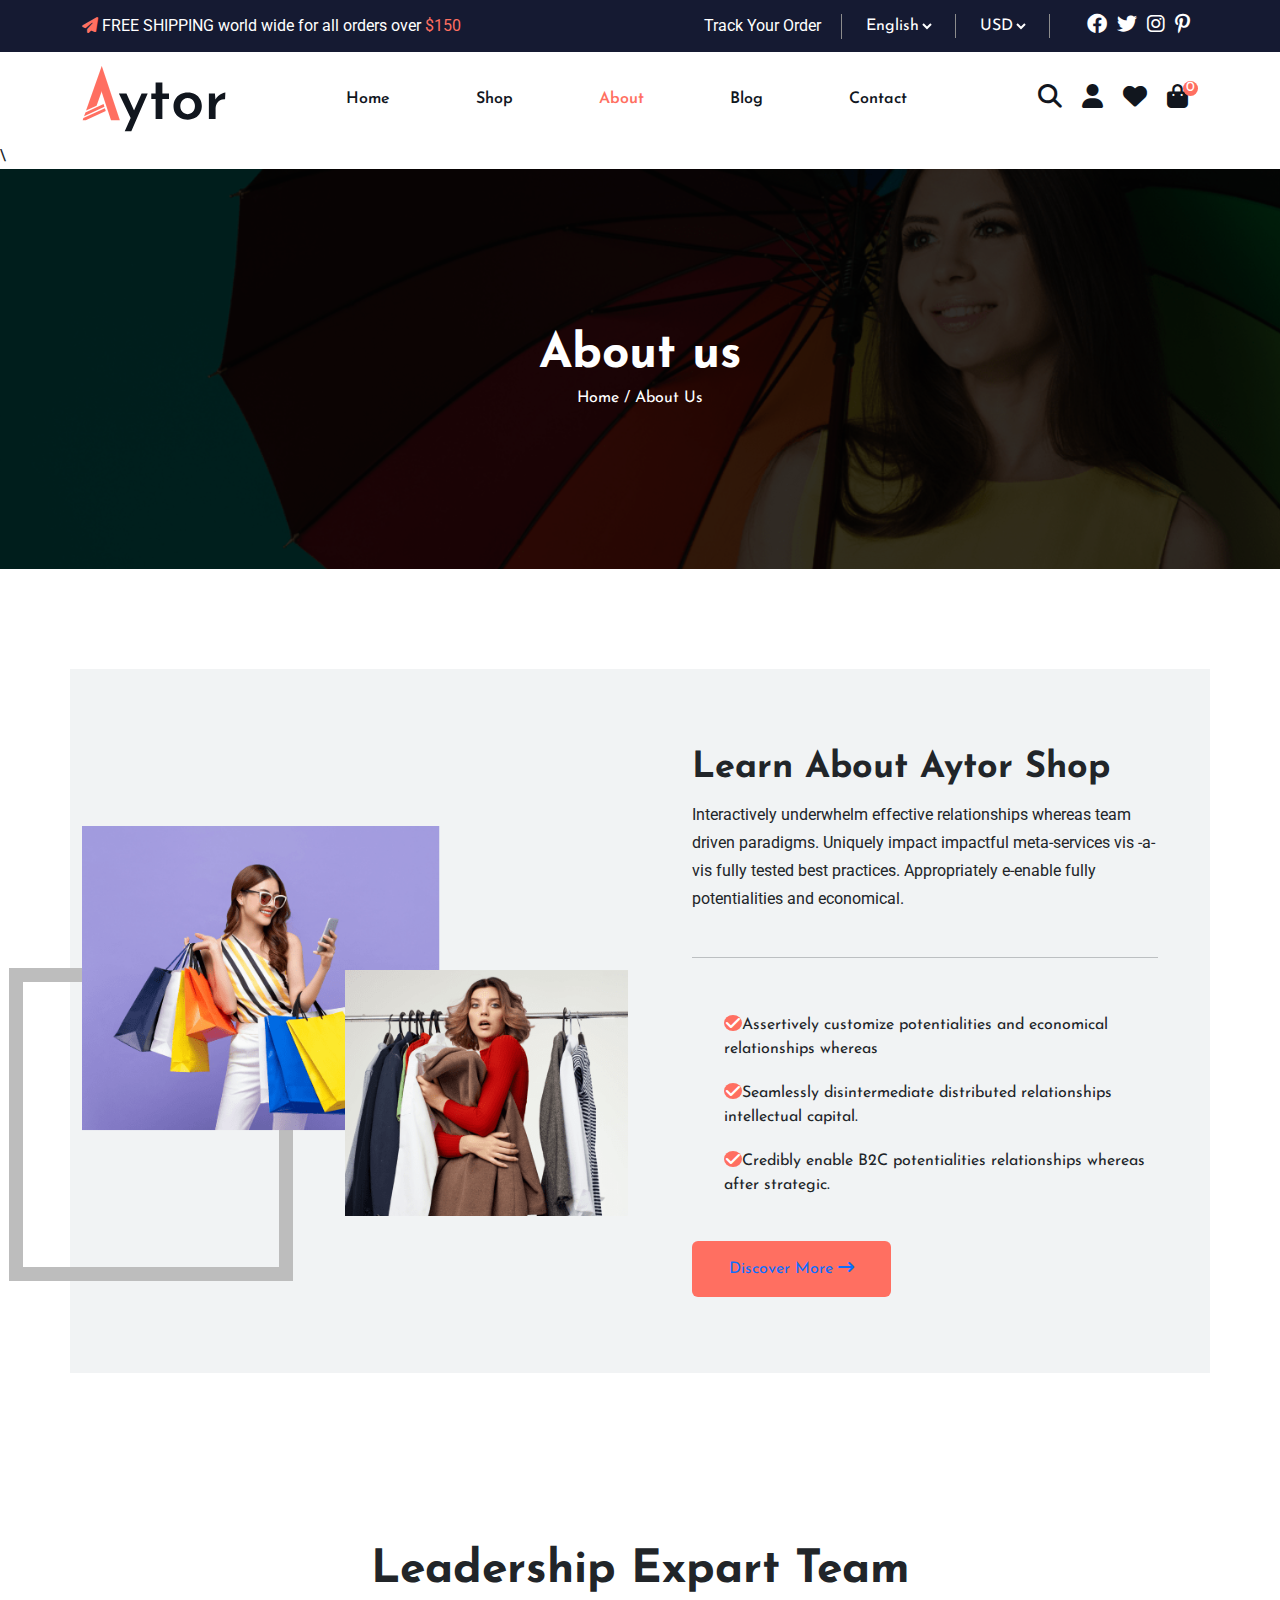
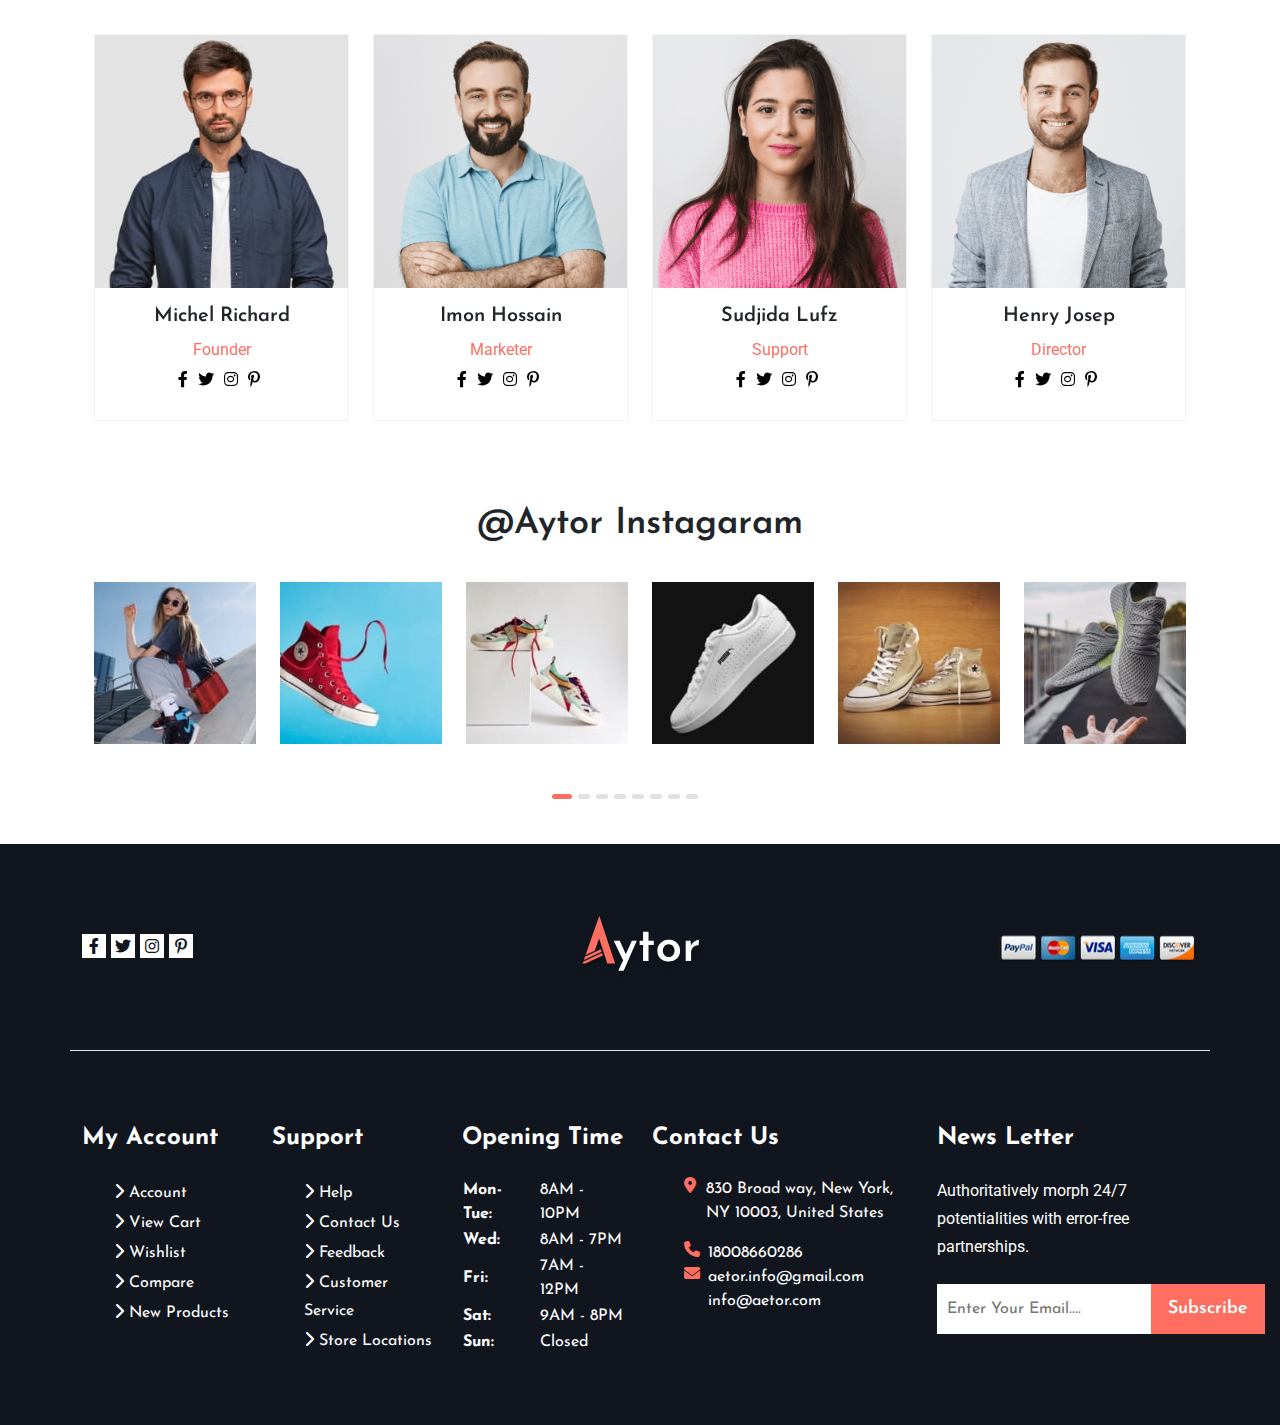
==== commit 3c83a4ee: "about_team" ====
--- a/about.html
+++ b/about.html
@@ -168,6 +168,91 @@
                     
               </section>
             <!--about_story section end-->
+            <!--about_team section start-->
+              <section id="about_team">
+                    <div class="container">
+                        <h2 class="text-center">Leadership Expart Team</h2>
+                        <div class="slide_1">  
+                            <div class="product_card">
+                                <div class="product_img">
+                                    <img src="./assets/images/team_1.jpg" alt="" class="show_img img-fluid">
+                                </div>
+                                <div class="member_info text-center">
+                                    <h5>Michel Richard</h5>
+                                    <p class="designation">Founder</p>
+                                    <div>
+                                        <a href=""><i class="fa-brands fa-facebook-f"></i></a>
+                                        <a href=""><i class="fa-brands fa-twitter"></i></a>
+                                        <a href=""><i class="fa-brands fa-instagram"></i></a>
+                                        <a href=""><i class="fa-brands fa-pinterest-p"></i></a>
+                                    </div>
+                                </div>
+                            </div>
+                            <div class="product_card">
+                                <div class="product_img">
+                                    <img src="./assets/images/team_2.jpg" alt="" class="show_img img-fluid">
+                                </div>
+                                <div class="member_info text-center">
+                                    <h5>Imon Hossain</h5>
+                                    <p class="designation">Marketer</p>
+                                    <div>
+                                        <a href=""><i class="fa-brands fa-facebook-f"></i></a>
+                                        <a href=""><i class="fa-brands fa-twitter"></i></a>
+                                        <a href=""><i class="fa-brands fa-instagram"></i></a>
+                                        <a href=""><i class="fa-brands fa-pinterest-p"></i></a>
+                                    </div>
+                                </div>
+                            </div>
+                            <div class="product_card">
+                                <div class="product_img">
+                                    <img src="./assets/images/team_3.jpg" alt="" class="show_img img-fluid">
+                                </div>
+                                <div class="member_info text-center">
+                                    <h5>Sudjida Lufz</h5>
+                                    <p class="designation">Support</p>
+                                    <div>
+                                        <a href=""><i class="fa-brands fa-facebook-f"></i></a>
+                                        <a href=""><i class="fa-brands fa-twitter"></i></a>
+                                        <a href=""><i class="fa-brands fa-instagram"></i></a>
+                                        <a href=""><i class="fa-brands fa-pinterest-p"></i></a>
+                                    </div>
+                                </div>
+                            </div>
+                            <div class="product_card">
+                                <div class="product_img">
+                                    <img src="./assets/images/team_4.jpg" alt="" class="show_img img-fluid">
+                                </div>
+                                <div class="member_info text-center">
+                                    <h5>Henry Josep</h5>
+                                    <p class="designation">Director</p>
+                                    <div>
+                                        <a href=""><i class="fa-brands fa-facebook-f"></i></a>
+                                        <a href=""><i class="fa-brands fa-twitter"></i></a>
+                                        <a href=""><i class="fa-brands fa-instagram"></i></a>
+                                        <a href=""><i class="fa-brands fa-pinterest-p"></i></a>
+                                    </div>
+                                </div>
+                            </div>
+                            <div class="product_card">
+                                <div class="product_img">
+                                    <img src="./assets/images/team_5.jpg" alt="" class="show_img img-fluid">
+                                </div>
+                                <div class="member_info text-center">
+                                    <h5>Mariya Rozie</h5>
+                                    <p class="designation">Developer</p>
+                                    <div>
+                                        <a href=""><i class="fa-brands fa-facebook-f"></i></a>
+                                        <a href=""><i class="fa-brands fa-twitter"></i></a>
+                                        <a href=""><i class="fa-brands fa-instagram"></i></a>
+                                        <a href=""><i class="fa-brands fa-pinterest-p"></i></a>
+                                    </div>
+                                </div>
+                            </div>
+                            
+                        </div>   
+                    </div>
+              </section>
+            <!--about_team section end-->
             <!--about_instagram section start-->
               <section id="about_insta">
                     <div class="container">
--- a/assets/css/common.css
+++ b/assets/css/common.css
@@ -117,4 +117,14 @@
 }
 /*  bootstrap reset css end */
 
-
+.bg_white{
+    background-color: var(--white);
+}
+.product_img img{
+    width: 100%;
+}
+.slide_1 .product_card{
+    border: 1px solid var(--bg);
+    margin:12px;
+    padding-bottom: 27px;
+}--- a/assets/css/style.css
+++ b/assets/css/style.css
@@ -222,11 +222,7 @@
     line-height: 46px;
     font-weight: 800;
 }
-#new_arrival .slide_1 .product_card{
-    border: 1px solid var(--bg);
-    margin:12px;
-    padding-bottom: 27px;
-}
+
 #new_arrival .product_info p{
     padding-top: 24px;
     line-height: 28px;
@@ -248,9 +244,6 @@
 }   
 #new_arrival .product_img{
     position: relative;
-}
-#new_arrival .product_img img{
-    width: 100%;
 }
 #new_arrival .product_img .hover_img{
     position: absolute;
@@ -836,6 +829,50 @@
     height: 100%;
 }
 /* about_story css end*/
+/* about_team css start*/
+#about_team{
+    margin: 70px 0;
+}
+#about_team h2{
+    font-size: 46px;
+    font-weight: 700;
+    margin: 24px;
+}
+#about_team .product_img{
+    overflow: hidden;
+}
+#about_team .product_img img{
+    transition: 0.4s;
+
+}
+
+#about_team .product_card:hover img{
+    transform: scale(1.1);
+    
+}
+#about_team .member_info h5{
+    font-size: 20px;
+    font-weight: 600;
+    line-height: 30px;
+    margin: 13px 0 5px;
+}  
+#about_team .member_info p{
+    font-weight: 400;
+    color: var(--first_primary_color);
+    line-height: 28px;
+    margin-bottom: 5px;
+}
+#about_team .member_info i{
+    margin-right: 5px;
+}
+#about_team .member_info a{
+    color: var(--black);
+    transition: 0.4s;
+}
+#about_team .member_info a:hover{
+    color: var(--first_primary_color);
+}
+/* about_team css end*/
 
 /* about_insta css start*/
 #about_insta{
@@ -919,4 +956,5 @@
     color: var(--first_primary_color);
 }
 /* about_insta css end*/
+
 /*================ About page css end ======================*/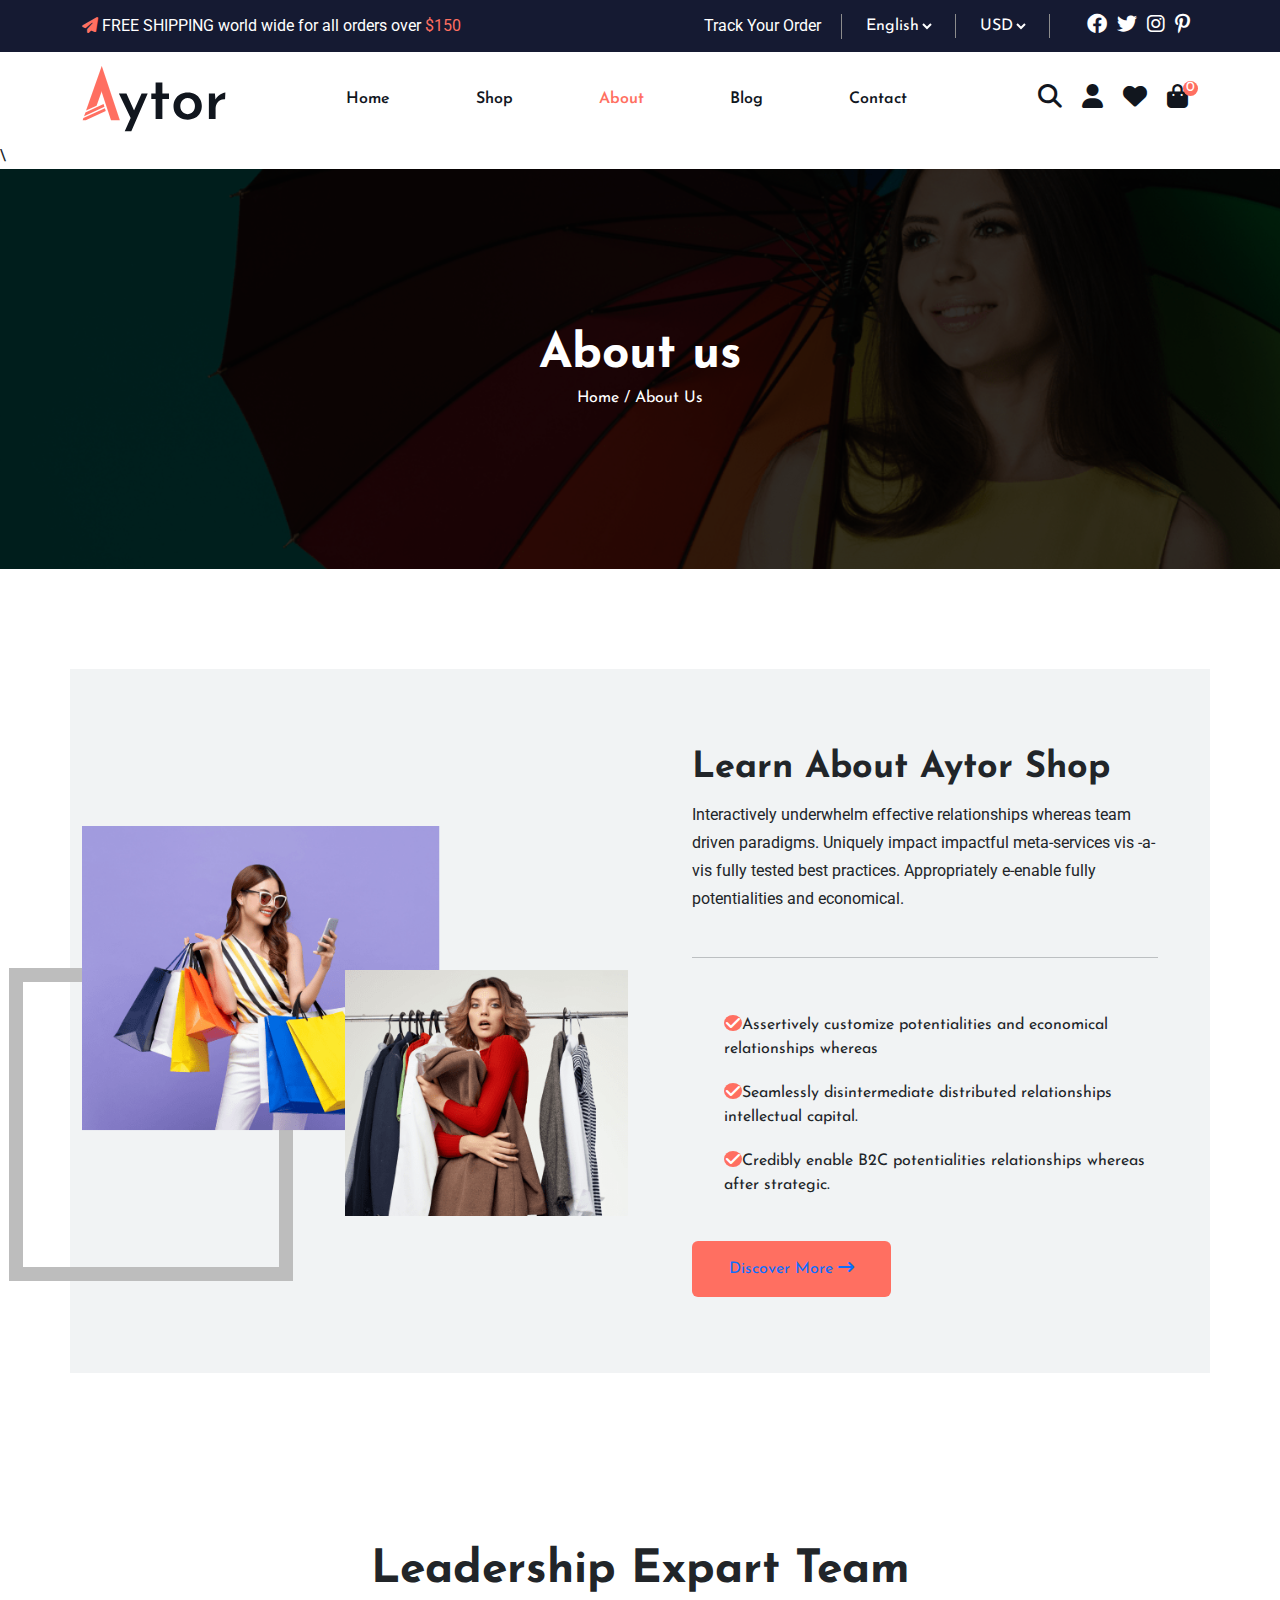
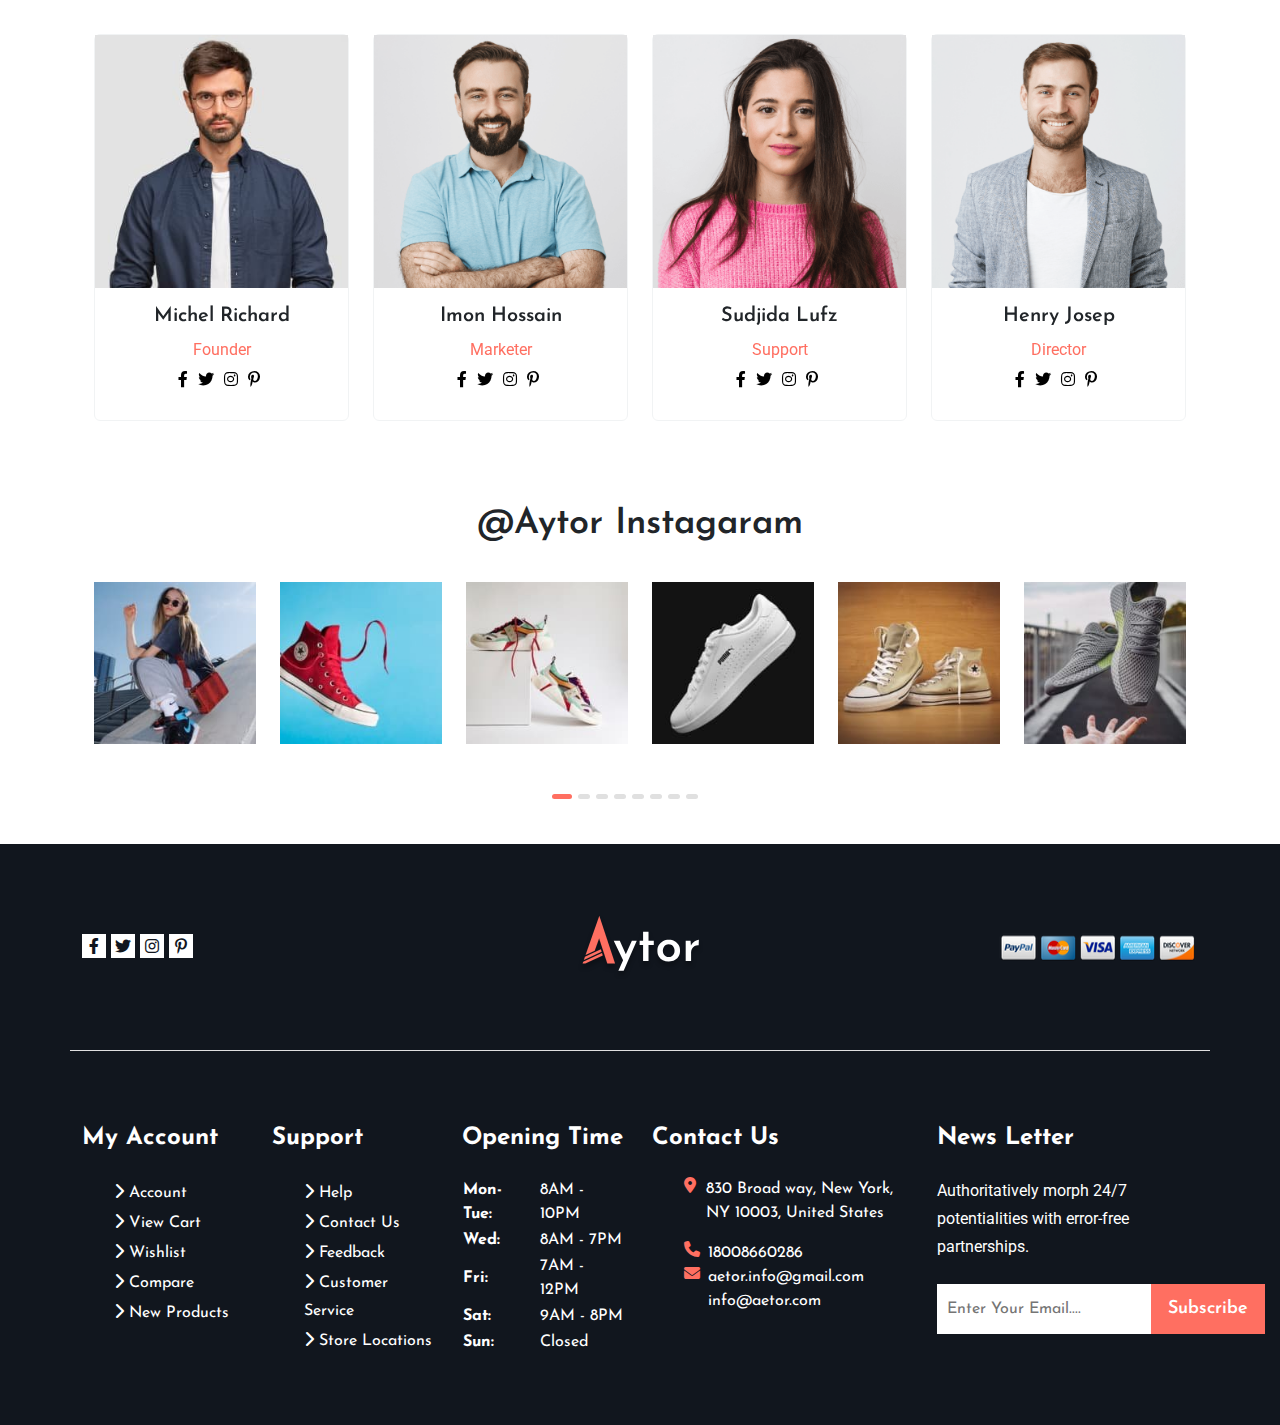
==== commit 4a782554: "Optimization" ====
--- a/about.html
+++ b/about.html
@@ -173,8 +173,8 @@
                     <div class="container">
                         <h2 class="text-center">Leadership Expart Team</h2>
                         <div class="slide_1">  
-                            <div class="product_card">
-                                <div class="product_img">
+                            <div class="card">
+                                <div class="card_img">
                                     <img src="./assets/images/team_1.jpg" alt="" class="show_img img-fluid">
                                 </div>
                                 <div class="member_info text-center">
@@ -188,8 +188,8 @@
                                     </div>
                                 </div>
                             </div>
-                            <div class="product_card">
-                                <div class="product_img">
+                            <div class="card">
+                                <div class="card_img">
                                     <img src="./assets/images/team_2.jpg" alt="" class="show_img img-fluid">
                                 </div>
                                 <div class="member_info text-center">
@@ -203,8 +203,8 @@
                                     </div>
                                 </div>
                             </div>
-                            <div class="product_card">
-                                <div class="product_img">
+                            <div class="card">
+                                <div class="card_img">
                                     <img src="./assets/images/team_3.jpg" alt="" class="show_img img-fluid">
                                 </div>
                                 <div class="member_info text-center">
@@ -218,8 +218,8 @@
                                     </div>
                                 </div>
                             </div>
-                            <div class="product_card">
-                                <div class="product_img">
+                            <div class="card">
+                                <div class="card_img">
                                     <img src="./assets/images/team_4.jpg" alt="" class="show_img img-fluid">
                                 </div>
                                 <div class="member_info text-center">
@@ -233,8 +233,8 @@
                                     </div>
                                 </div>
                             </div>
-                            <div class="product_card">
-                                <div class="product_img">
+                            <div class="card">
+                                <div class="card_img">
                                     <img src="./assets/images/team_5.jpg" alt="" class="show_img img-fluid">
                                 </div>
                                 <div class="member_info text-center">
--- a/assets/css/common.css
+++ b/assets/css/common.css
@@ -120,10 +120,10 @@
 .bg_white{
     background-color: var(--white);
 }
-.product_img img{
+.card_img img{
     width: 100%;
 }
-.slide_1 .product_card{
+.slide_1 .card{
     border: 1px solid var(--bg);
     margin:12px;
     padding-bottom: 27px;
--- a/assets/css/style.css
+++ b/assets/css/style.css
@@ -242,10 +242,10 @@
 #new_arrival i{
      color: var(--first_primary_color);
 }   
-#new_arrival .product_img{
-    position: relative;
-}
-#new_arrival .product_img .hover_img{
+#new_arrival .card_img{
+    position: relative;
+}
+#new_arrival .card_img .hover_img{
     position: absolute;
     inset: 0;
     z-index: 2;
@@ -253,7 +253,7 @@
     object-position: center;
     
 }
-#new_arrival .product_img:hover .show_img{
+#new_arrival .card_img:hover .show_img{
     opacity: 0;
     visibility: hidden;
 }    
@@ -262,13 +262,13 @@
     top:0;
     left: 0;
 }
-/* #new_arrival .product_img{
-    position: relative;
-}
-#new_arrival .product_img img{
+/* #new_arrival .card_img{
+    position: relative;
+}
+#new_arrival .card_img img{
     width: 100%;
 }
-#new_arrival .product_img .hover_img{
+#new_arrival .card_img .hover_img{
     position: absolute;
     inset: 0;
     z-index: 4;
@@ -276,7 +276,7 @@
     object-position: center;
     transition: 0.4s;
 }
-#new_arrival .product_img:hover .hover_img{
+#new_arrival .card_img:hover .hover_img{
     opacity: 0;
     visibility: hidden;
 } */
@@ -838,15 +838,15 @@
     font-weight: 700;
     margin: 24px;
 }
-#about_team .product_img{
+#about_team .card_img{
     overflow: hidden;
 }
-#about_team .product_img img{
-    transition: 0.4s;
-
-}
-
-#about_team .product_card:hover img{
+#about_team .card_img img{
+    transition: 0.4s;
+
+}
+
+#about_team .card:hover img{
     transform: scale(1.1);
     
 }
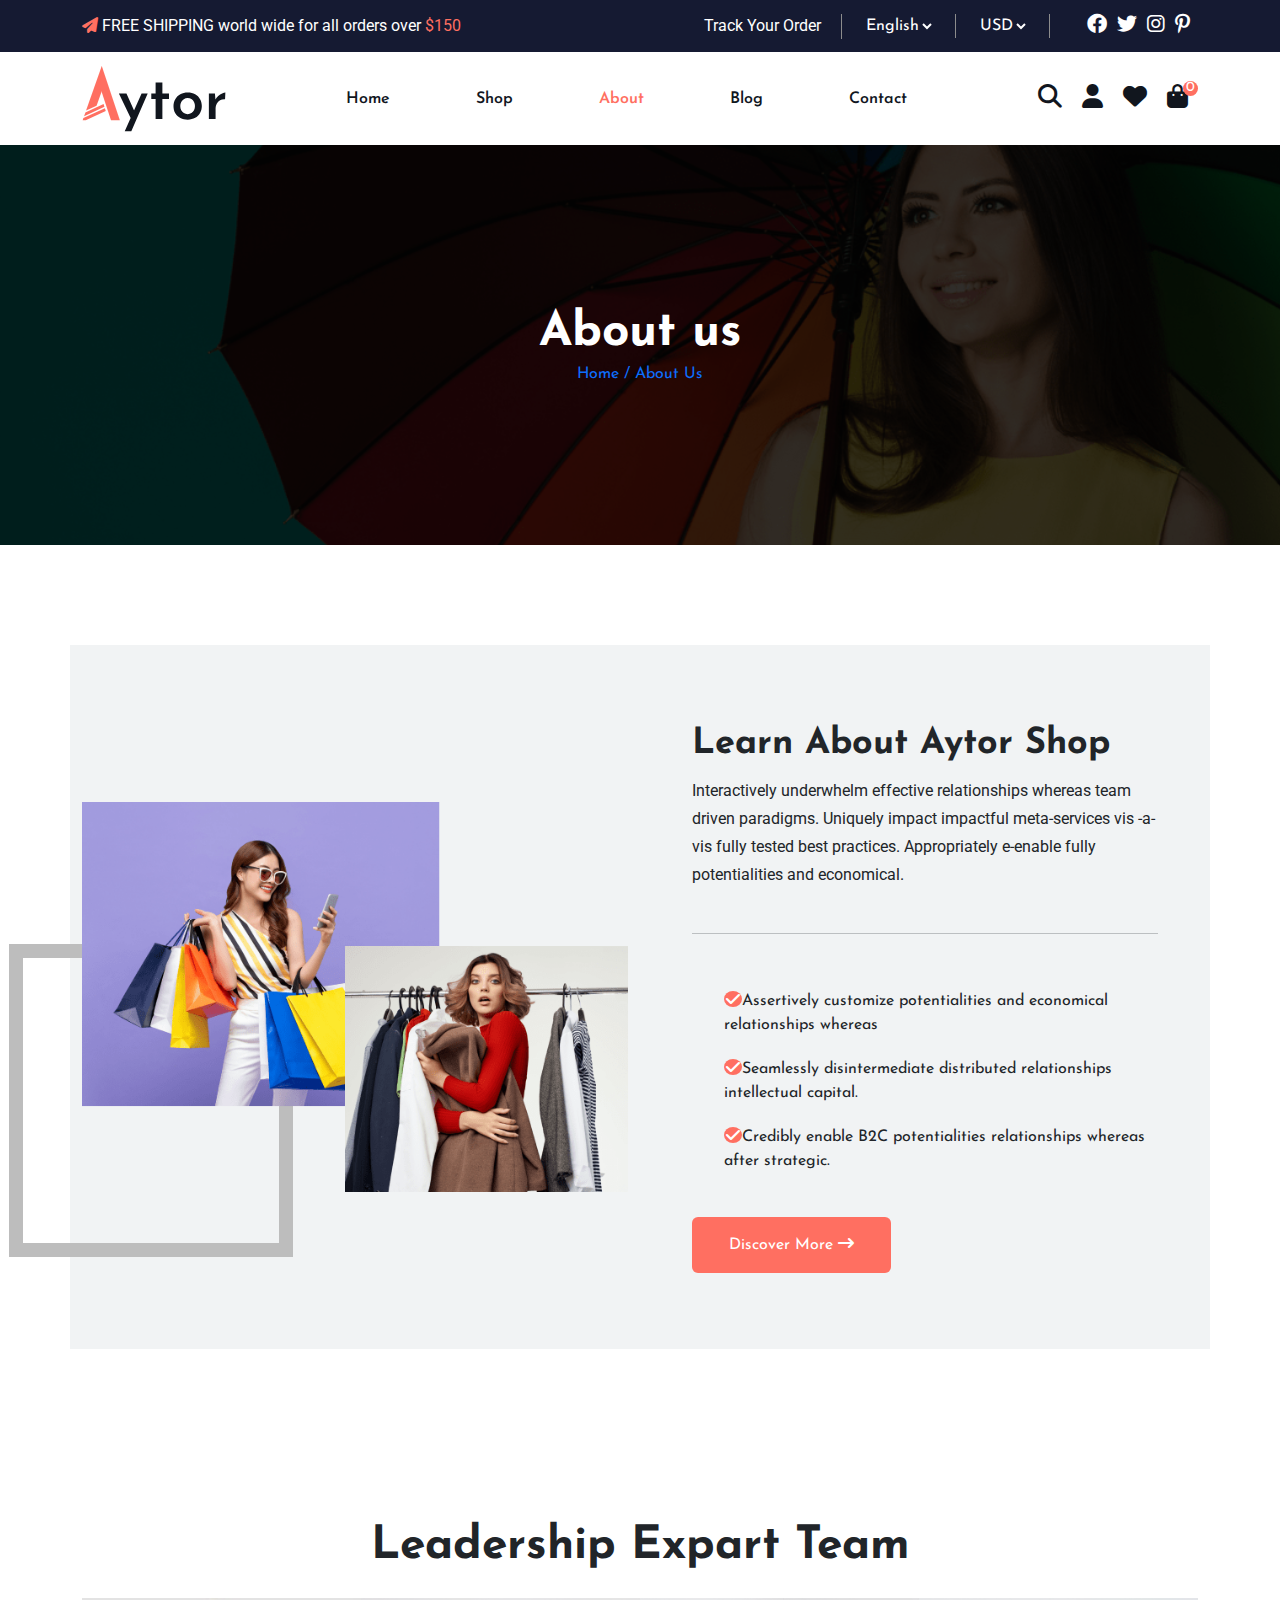
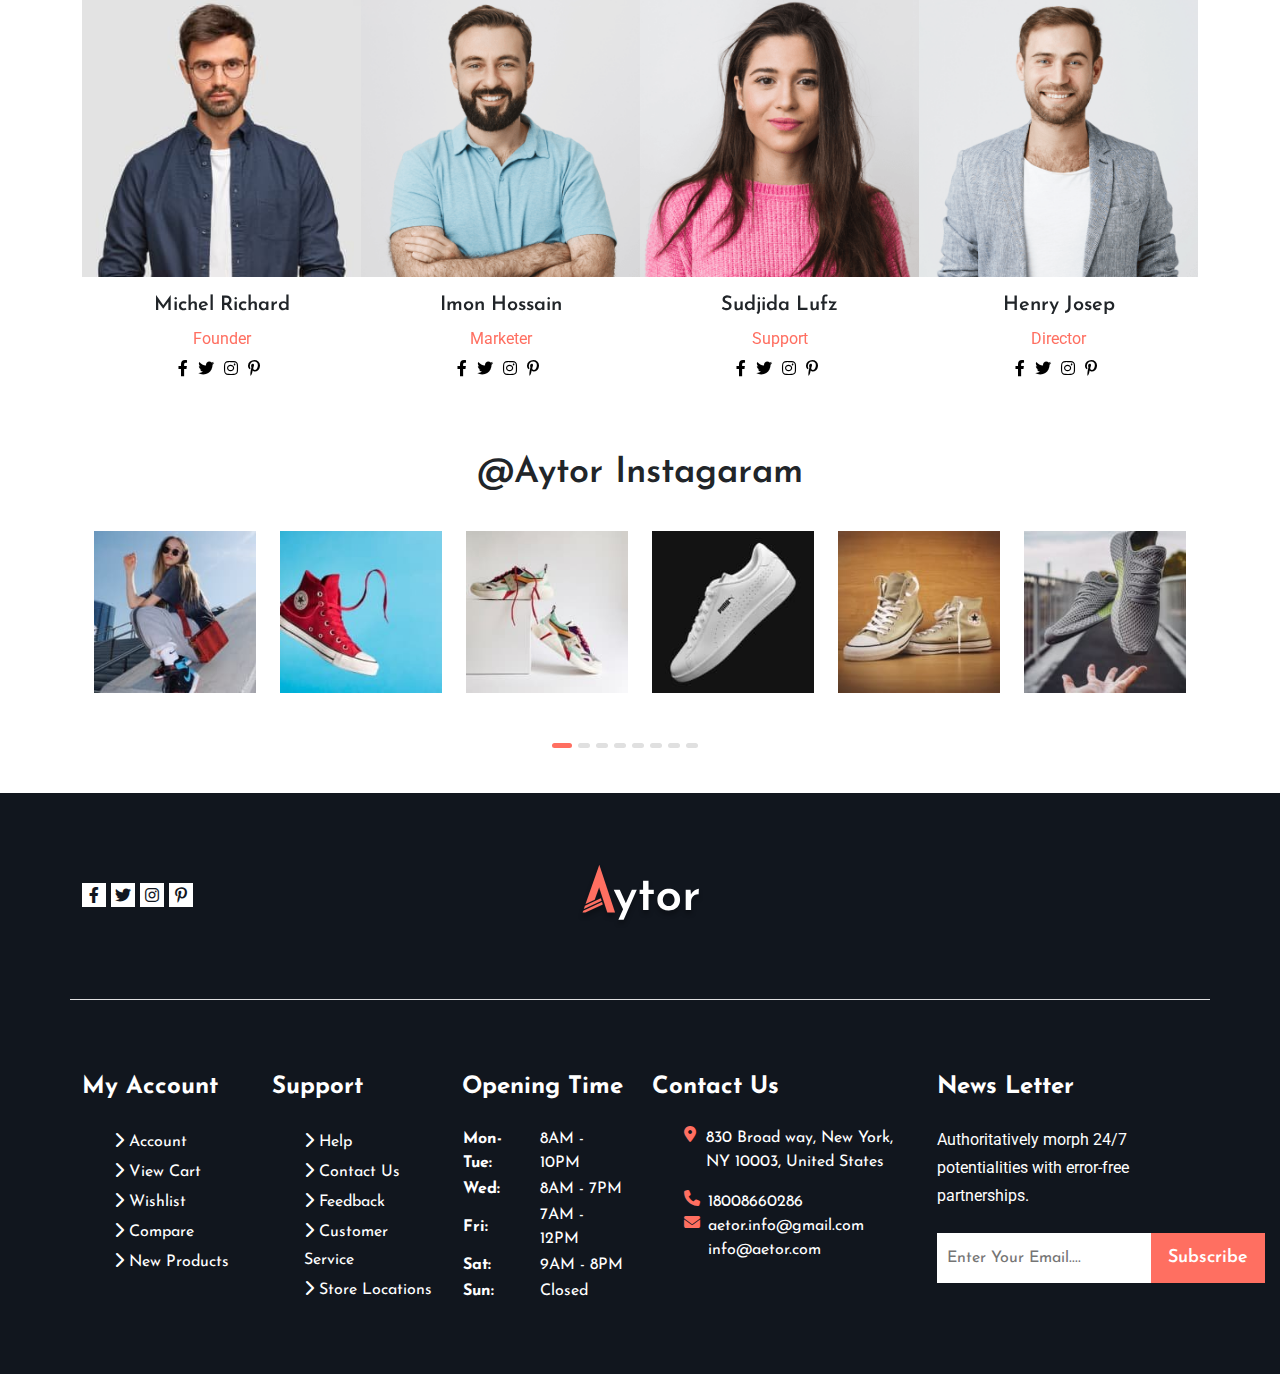
==== commit bea9971d: "shop banner" ====
--- a/about.html
+++ b/about.html
@@ -110,7 +110,7 @@
             
         <!--nav_bar section end--> 
         </header>
-        <!-- header section end -->\
+        <!-- header section end -->
         <!--main section start-->
          <main>
             <!--banner section start-->
@@ -150,8 +150,8 @@
                                             <li>Credibly enable B2C potentialities relationships whereas after strategic.</li>
                                         </ul>
                                     </div>
-                                    <div class="btn">
-                                        <a href="shop.html">
+                                    <div>
+                                        <a  class="btn" href="shop.html">
                                             Discover More 
                                             <i class="fa-solid fa-long-arrow-right"></i>
                                         </a>
@@ -165,7 +165,9 @@
             <!--about_learn section end-->
             <!--about_story section start-->
               <section id="about_story ">
-                    
+                    <div class="contianer">
+                        
+                    </div>
               </section>
             <!--about_story section end-->
             <!--about_team section start-->
@@ -173,8 +175,8 @@
                     <div class="container">
                         <h2 class="text-center">Leadership Expart Team</h2>
                         <div class="slide_1">  
-                            <div class="card">
-                                <div class="card_img">
+                            <div class="cards">
+                                <div class="cards_img">
                                     <img src="./assets/images/team_1.jpg" alt="" class="show_img img-fluid">
                                 </div>
                                 <div class="member_info text-center">
@@ -188,8 +190,8 @@
                                     </div>
                                 </div>
                             </div>
-                            <div class="card">
-                                <div class="card_img">
+                            <div class="cards">
+                                <div class="cards_img">
                                     <img src="./assets/images/team_2.jpg" alt="" class="show_img img-fluid">
                                 </div>
                                 <div class="member_info text-center">
@@ -203,8 +205,8 @@
                                     </div>
                                 </div>
                             </div>
-                            <div class="card">
-                                <div class="card_img">
+                            <div class="cards">
+                                <div class="cards_img">
                                     <img src="./assets/images/team_3.jpg" alt="" class="show_img img-fluid">
                                 </div>
                                 <div class="member_info text-center">
@@ -218,8 +220,8 @@
                                     </div>
                                 </div>
                             </div>
-                            <div class="card">
-                                <div class="card_img">
+                            <div class="cards">
+                                <div class="cards_img">
                                     <img src="./assets/images/team_4.jpg" alt="" class="show_img img-fluid">
                                 </div>
                                 <div class="member_info text-center">
@@ -233,8 +235,8 @@
                                     </div>
                                 </div>
                             </div>
-                            <div class="card">
-                                <div class="card_img">
+                            <div class="cards">
+                                <div class="cards_img">
                                     <img src="./assets/images/team_5.jpg" alt="" class="show_img img-fluid">
                                 </div>
                                 <div class="member_info text-center">
@@ -310,7 +312,7 @@
                         <a href="./index.html"><img src="./assets/images/Logo footer.svg" alt=""></a>
                     </div>
                     <div class="col-lg-3 text-end">
-                        <img src="./assets//images/credit-card-logo.svg" alt="">
+                        <img src="./assets//images/credit-cards-logo.svg" alt="">
                     </div>
                 </div>
                 
--- a/assets/css/common.css
+++ b/assets/css/common.css
@@ -127,4 +127,36 @@
     border: 1px solid var(--bg);
     margin:12px;
     padding-bottom: 27px;
-}+}
+
+.banner_title{
+    font-size: 48px;
+    font-weight: 700;
+    margin-bottom: 16px;
+    line-height: 1.2;
+    color: var(--white);
+}
+.banner_menu li,.banner_menu a{
+    color: var(--white);
+}
+
+.banner_menu li{
+    display: inline-block;
+    margin-right: 3px;
+    padding-right: 3px;
+    color: var(--white);
+}
+.banner_menu li:first-child::after{
+    content: '/';
+    margin-left: 5px;
+    
+}
+.cards .cards-img img{
+    position: relative;
+}
+.cards .cards_img .action{
+    position:absolute;
+    top: 50%;
+    left: 50%;
+}
+    --- a/assets/css/style.css
+++ b/assets/css/style.css
@@ -458,15 +458,21 @@
 #features{
     position: relative;
     transform: translateY(45px);
+    padding: 25px;
     z-index: 9;
 }
 #features .container {
     padding: 30px 0;
-    background-color: var(--bg);
-}
+    background-color: var(--white);
+    box-shadow: 0px 0px 50px rgba(21,26,50,0.1);
+}
+
 #features .d-flex{
     border-right: 4px solid var(--Gray-5);
     justify-content: space-evenly;
+}
+#features .d-flex:last-child{
+    border: none;
 }
 /* features css end*/
 /* special_offer css start*/
@@ -734,13 +740,7 @@
     line-height: 58px;
     color: var(--white);
 }
-#about_banner .content a, #about_banner.content span{
-    font-size: 16px;
-    font-weight: 400;
-    line-height: 28px;
-    color: var(--white);
-    text-decoration: none;
-}  
+
 /* about_banner css end*/
 
 /* about_learn css start*/
@@ -957,4 +957,32 @@
 }
 /* about_insta css end*/
 
-/*================ About page css end ======================*/+/*================ About page css end ======================*/
+
+/*================ Shop page css start  ======================*/
+#shop_banner{
+    height: 365px;
+    background-size: cover;
+    background-position: center;
+    position: relative;
+    z-index: 1;
+}
+
+#shop_banner::after{
+    content: '';
+    position: absolute;
+    inset: 0;
+    background-color: rgba(0, 0, 0, 0.8);
+    z-index: -1;
+
+    
+}
+
+#shop_banner h2{
+    font-size: 48px;
+    font-weight: 700;
+    line-height: 58px;
+    color: var(--white);
+}
+
+/*================ Shop page css end ======================*/--- a/assets/css/responsive.css
+++ b/assets/css/responsive.css
@@ -18,7 +18,7 @@
 @media (min-width:1200px) and (max-width:1399.98px){
     #hero .slider ul {
         top: 640px;
-        left: 45px;
+        left: 90px;
     }
 }
 /* XL Device End */
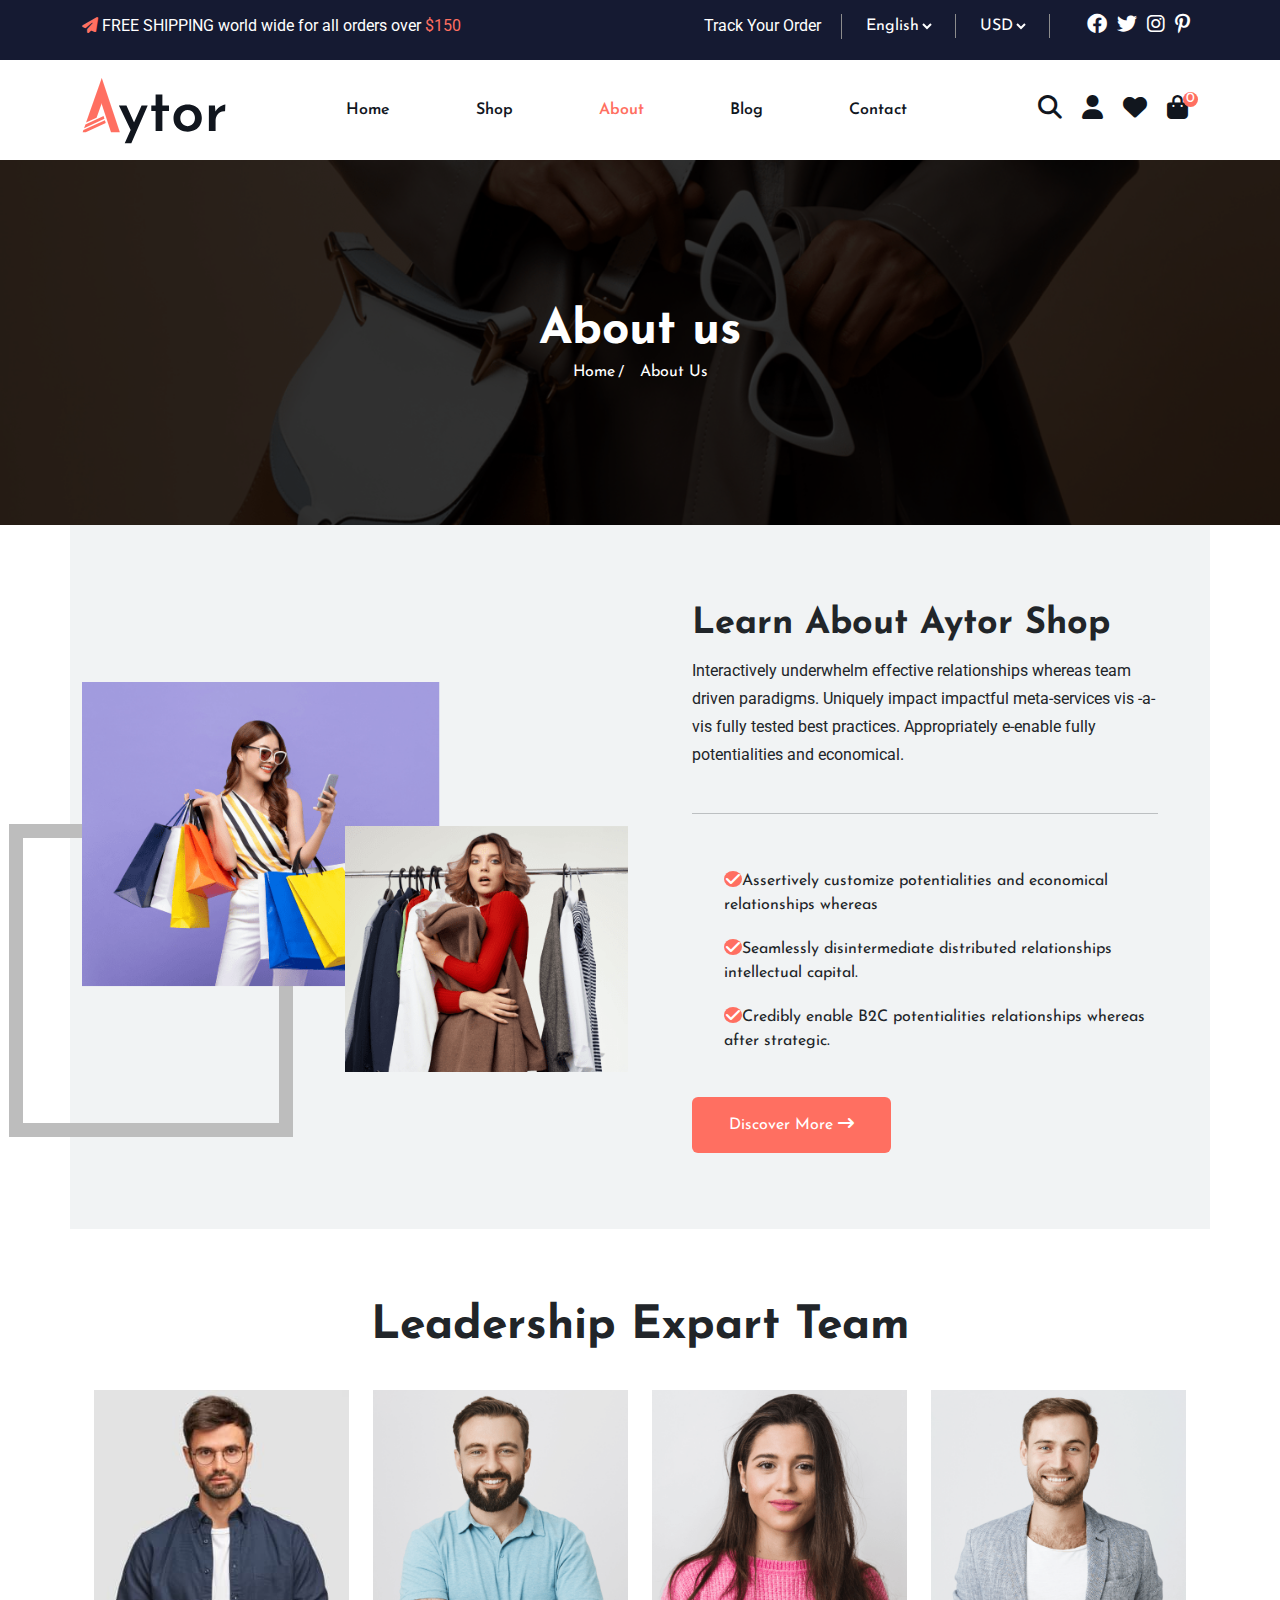
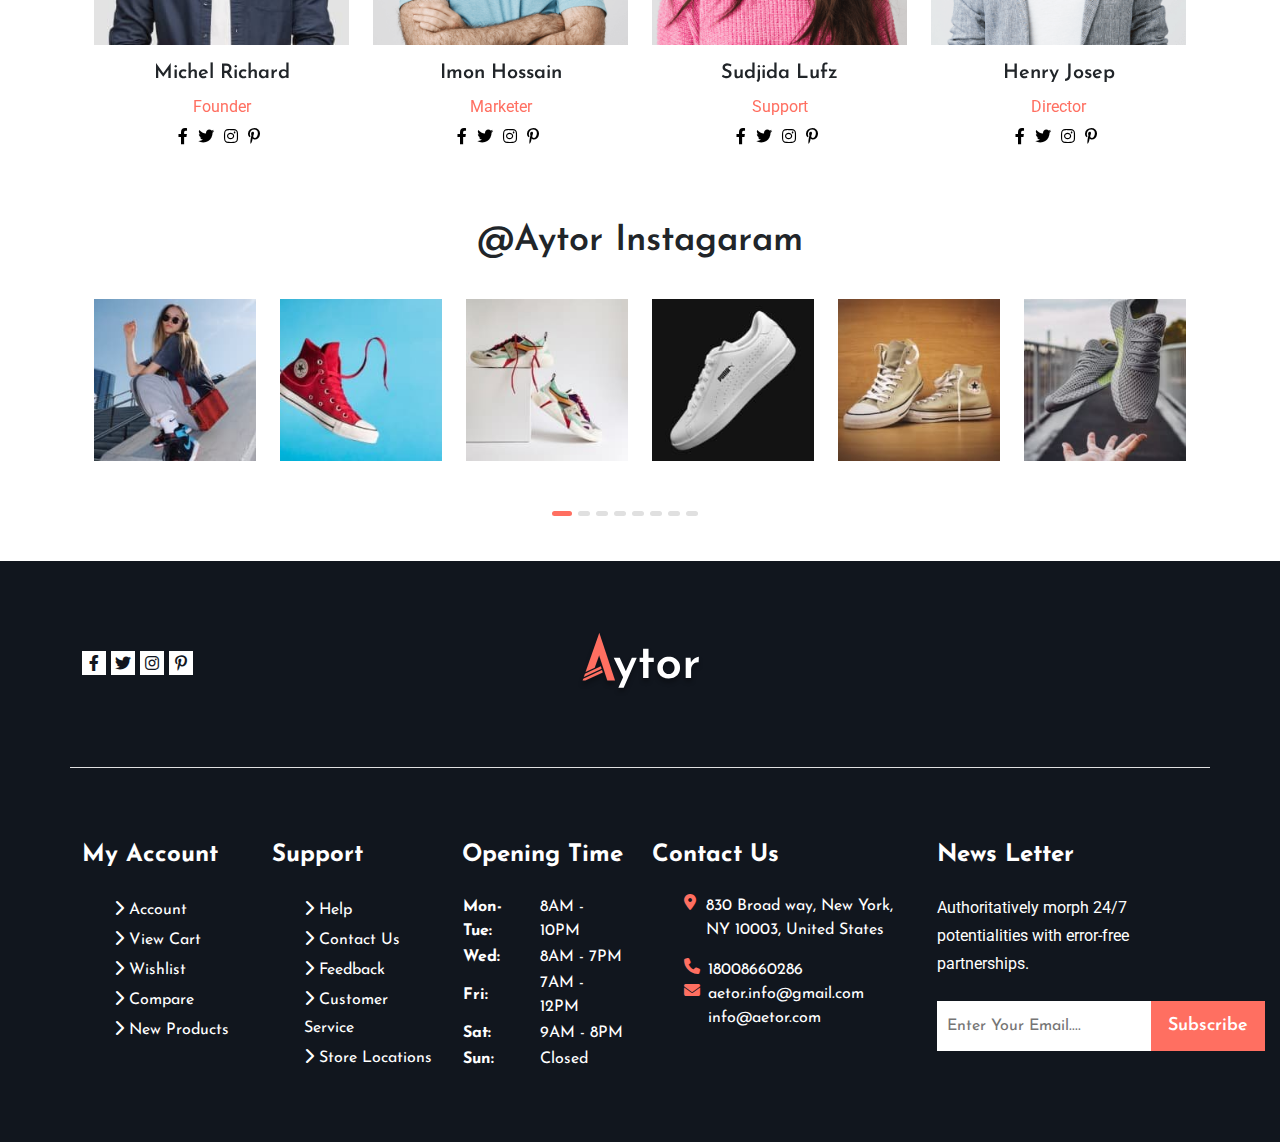
==== commit 9b8f2835: "shop details sorting" ====
--- a/about.html
+++ b/about.html
@@ -114,7 +114,7 @@
         <!--main section start-->
          <main>
             <!--banner section start-->
-              <section id="about_banner" style="background-image: url(./assets/images/breadcumb_bg_about.jpg);">
+              <!-- <section id="about_banner" style="background-image: url(./assets/images/breadcumb_bg_about.jpg);">
                     <div class="container h-100" >
                         <div class="content d-flex align-items-center justify-content-center h-100">
                             <div class="text-center">
@@ -125,7 +125,25 @@
                             </div>
                         </div>
             		</div>
-              </section>
+              </section> -->
+              <section id="bg_banner" style="background-image: url(./assets/images/breadcumb_bg_shop.jpg);">
+                <div class="container d-flex justify-content-center align-items-center h-100">
+                    <div class="bg_banner_content text-center">
+                        <h1 class="bg_banner_title">
+                            About us
+                        </h1>
+                        <div class="bg_banner_menu text-center">
+                           
+                                <a href="index.html">Home</a>
+                        
+                           
+                                 <a href="">About Us</a>
+                            
+                        </div>
+
+                    </div>
+                </div>
+          </section>
             <!--banner section end-->
             <!--about_learn section start-->
               <section id="about_learn">
--- a/assets/css/common.css
+++ b/assets/css/common.css
@@ -159,4 +159,4 @@
     top: 50%;
     left: 50%;
 }
-    +    
--- a/assets/css/style.css
+++ b/assets/css/style.css
@@ -30,6 +30,7 @@
     background-color: var(--third_primary_color);
     color: var(--white);
     padding: 11px 0;
+    height: 60px;
 }
 #top_bar .left i,
 #top_bar .left span:last-child{
@@ -66,8 +67,9 @@
 /* top_bar css end*/
 
 /* nav_bar css start*/
-#nav_bar{
-
+
+#nav_bar{ 
+    height: 100px;
 }
 #nav_bar .collapse ul:first-child li a{
     font-family: var(--primary-font);
@@ -281,14 +283,14 @@
     visibility: hidden;
 } */
 /* new_arrival css end*/
-/* banner css start*/
-#banner{
+/* home_banner css start*/
+#home_banner{
     height: 461px;
     background-size: cover;
     color: var(--white);
     position: relative;
 }
-#banner::before{
+#home_banner::before{
     content: '';
     position: absolute;
     opacity: 1;
@@ -299,36 +301,42 @@
     background: rgba(255,255,255,0.2);
     transform: skew(45deg);
  }
-#banner:hover::before{
+#home_banner:hover::before{
     opacity: 0;
-    transition: 0.9s;
+    transition: 0.4s;
     left: 0;
     right: 0;
     opacity: 0;
-
-}
-#banner h2{
+    transition: 0.9s;
+
+}
+#home_banner h2{
     font-family: var(--primary-font);
     padding-bottom: 15px;
     font-size: 48px;
     line-height: 57.6px;
 }
-#banner p{
+#home_banner p{
     line-height: 28px;
     padding-bottom: 30px;
 }
-#banner a{
+#home_banner .row a{
     background:transparent;
     padding: 18px 20px;
+    color: var(--white);
     border: 1px solid var(--white);
-    transition: 0.4s;
-}
-#banner a:hover{
+
+}
+/* #home_banner .row a:hover{
+    border:none;
+    background-color: blue;
+
+} */
+#home_banner .row a:hover{
     border:none;
     background-color: var(--first_primary_color);
-
-}
-/* banner css end*/
+}
+/* home_banner css end*/
 
 /* best selling css start*/
 #best_selling{
@@ -740,7 +748,7 @@
     line-height: 58px;
     color: var(--white);
 }
-
+#about_banner .bg_banner
 /* about_banner css end*/
 
 /* about_learn css start*/
@@ -838,15 +846,17 @@
     font-weight: 700;
     margin: 24px;
 }
-#about_team .card_img{
+#about_team .cards .cards_img{
     overflow: hidden;
-}
-#about_team .card_img img{
-    transition: 0.4s;
-
-}
-
-#about_team .card:hover img{
+    margin: 12px;
+}
+#about_team .cards_img .show_img{
+    width: 100%;
+    transition: 0.4s;
+
+}
+
+#about_team .cards:hover img{
     transform: scale(1.1);
     
 }
@@ -960,7 +970,7 @@
 /*================ About page css end ======================*/
 
 /*================ Shop page css start  ======================*/
-#shop_banner{
+#bg_banner{
     height: 365px;
     background-size: cover;
     background-position: center;
@@ -968,21 +978,122 @@
     z-index: 1;
 }
 
-#shop_banner::after{
+#bg_banner::after{
     content: '';
     position: absolute;
     inset: 0;
     background-color: rgba(0, 0, 0, 0.8);
-    z-index: -1;
-
-    
-}
-
-#shop_banner h2{
+    z-index: -1;    
+}
+
+#bg_banner h1{
     font-size: 48px;
     font-weight: 700;
     line-height: 58px;
     color: var(--white);
 }
-
+#bg_banner a{
+    color: var(--white);
+    margin: 0 10px;
+}
+
+#bg_banner a:first-child::after{
+    content: "/";
+    position: absolute;
+    left: 48.3%;
+    top: 55%;
+}
+#shop_product{
+    padding: 100px 0 100px ;
+}
+#shop_product .view {
+    padding-bottom: 30px;
+}
+#shop_product .view .view_style a{
+    font-size: 18px;
+    padding: 10px;
+    color: var(--white);
+    background-color: var(--black);
+    margin: 0;
+}
+#shop_product .view .view_style p{
+    padding: 0 12px;
+}
+#shop_product .view .sort select{
+    font-family: var(--secondary-font);
+    border: none;
+    background-color: var(--bg);
+    padding: 10px;
+}
+#shop_product .product{
+    padding-bottom: 30px;
+}
+#shop_product .product_img{
+    position: relative;
+    overflow: hidden;
+    margin-bottom: 20px;
+    
+}
+#shop_product .product_details{
+    padding-bottom: 7px;
+}
+#shop_product .product .image{
+    transition: 0.4s;
+}
+#shop_product .product:hover .image{
+    transform: scale(1.1);
+
+    
+}
+#shop_product .product_img .tag{
+    position: absolute;
+    top: 0;
+    left: 0;
+    background-color: var(--second_primary_color);
+    width: 80px;
+    height: 26px;
+    text-align: center;
+    font-family: var(--secondary-font);
+    font-size: 14px;
+    line-height: 27px;
+    color: var(--white);
+}
+#shop_product .product_img .action{
+    position: absolute;
+    top: 0;
+    right:0 ;
+}
+#shop_product .rating i{
+    color: var(--first_primary_color);
+    font-size: 11px;
+}
+#shop_product .page_nav li{
+    display: inline-block;
+    margin: 0 3px;
+    padding: 10px 15px;
+    border: 1px solid var(--Gray-5);
+    transition: 0.4s;
+}
+#shop_product .page_nav li:first-child::before{
+    content: "\f177";
+    width: 20px;
+    height: 20px;
+
+}
+#shop_product .page_nav li a{
+    font-family: var(--secondary-font);
+    font-weight: 600;
+    font-size: 18px;
+    text-transform: capitalize;
+    color: var(--text-color);
+    
+}
+#shop_product .page_nav li:hover{
+    background-color: var(--black);
+   
+}
+#shop_product .page_nav li:hover a,
+#shop_product .page_nav li:hover i{
+    color: var(--white);
+}
 /*================ Shop page css end ======================*/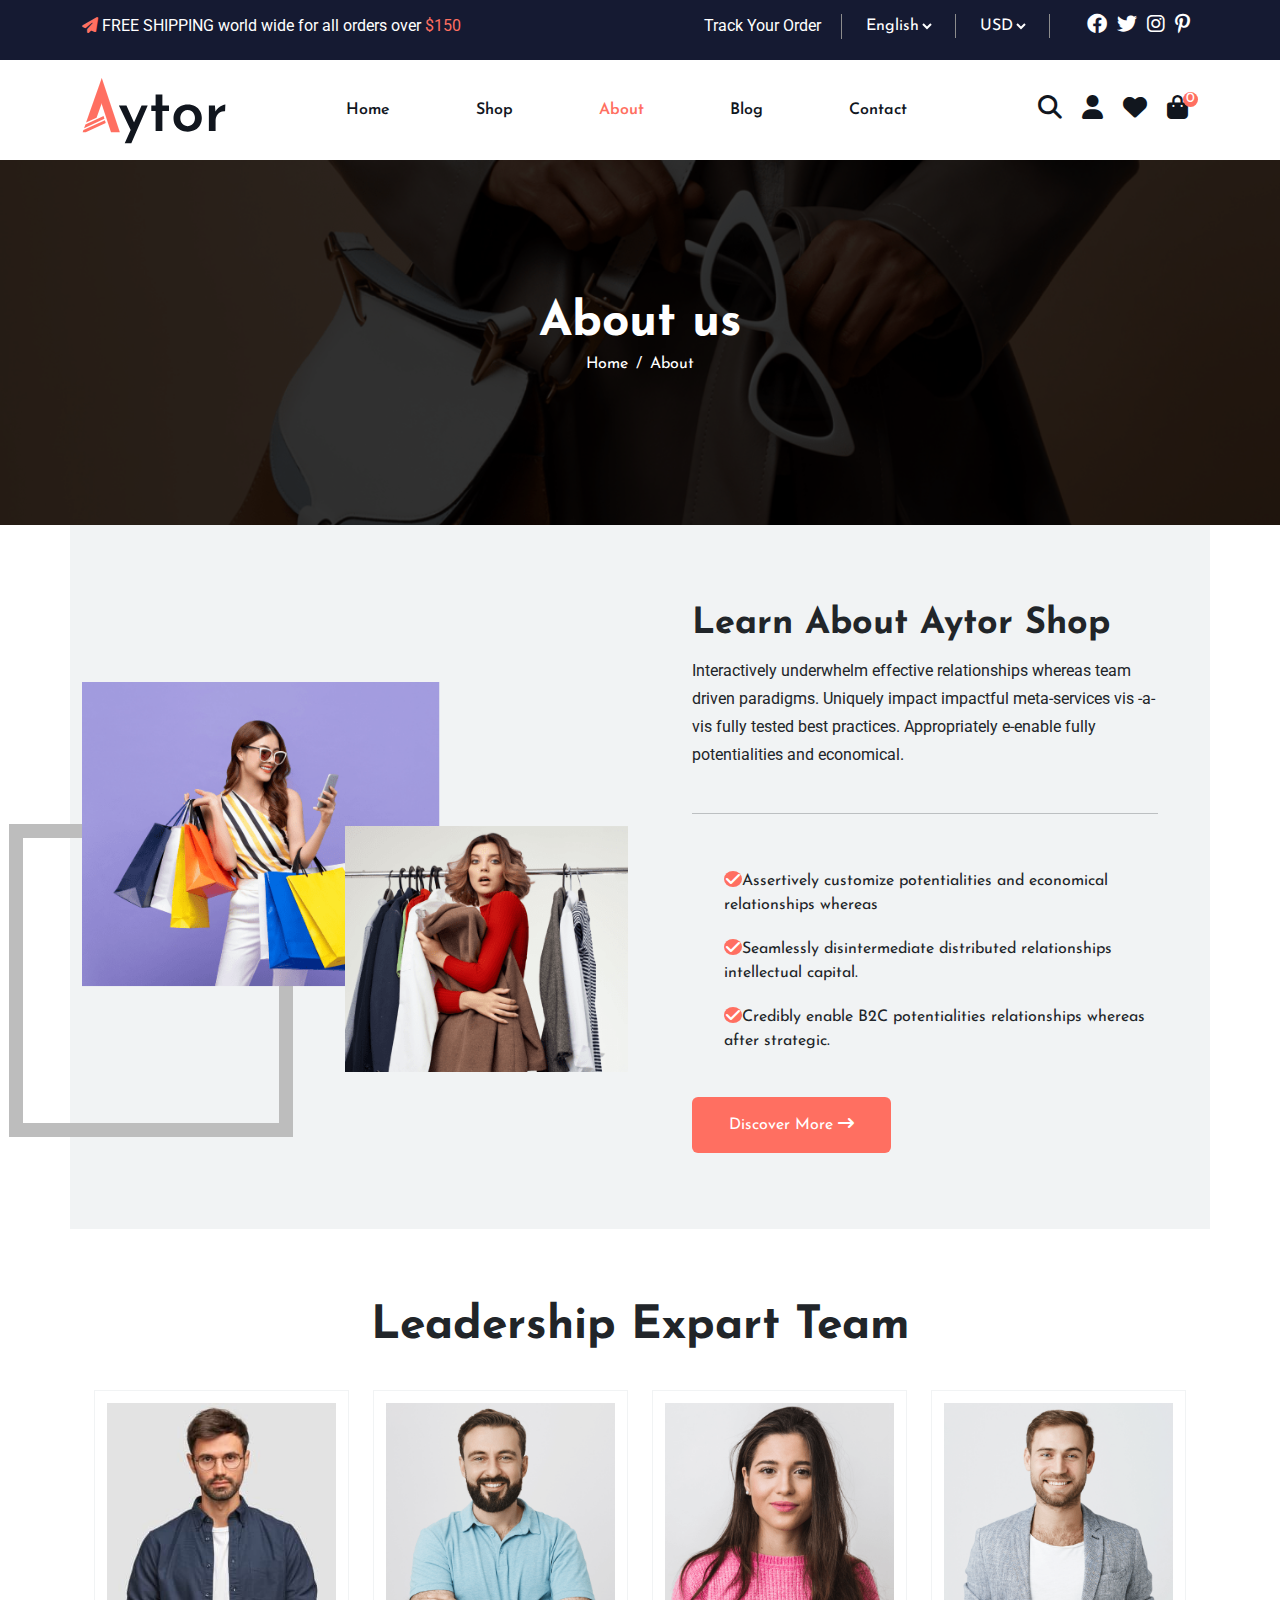
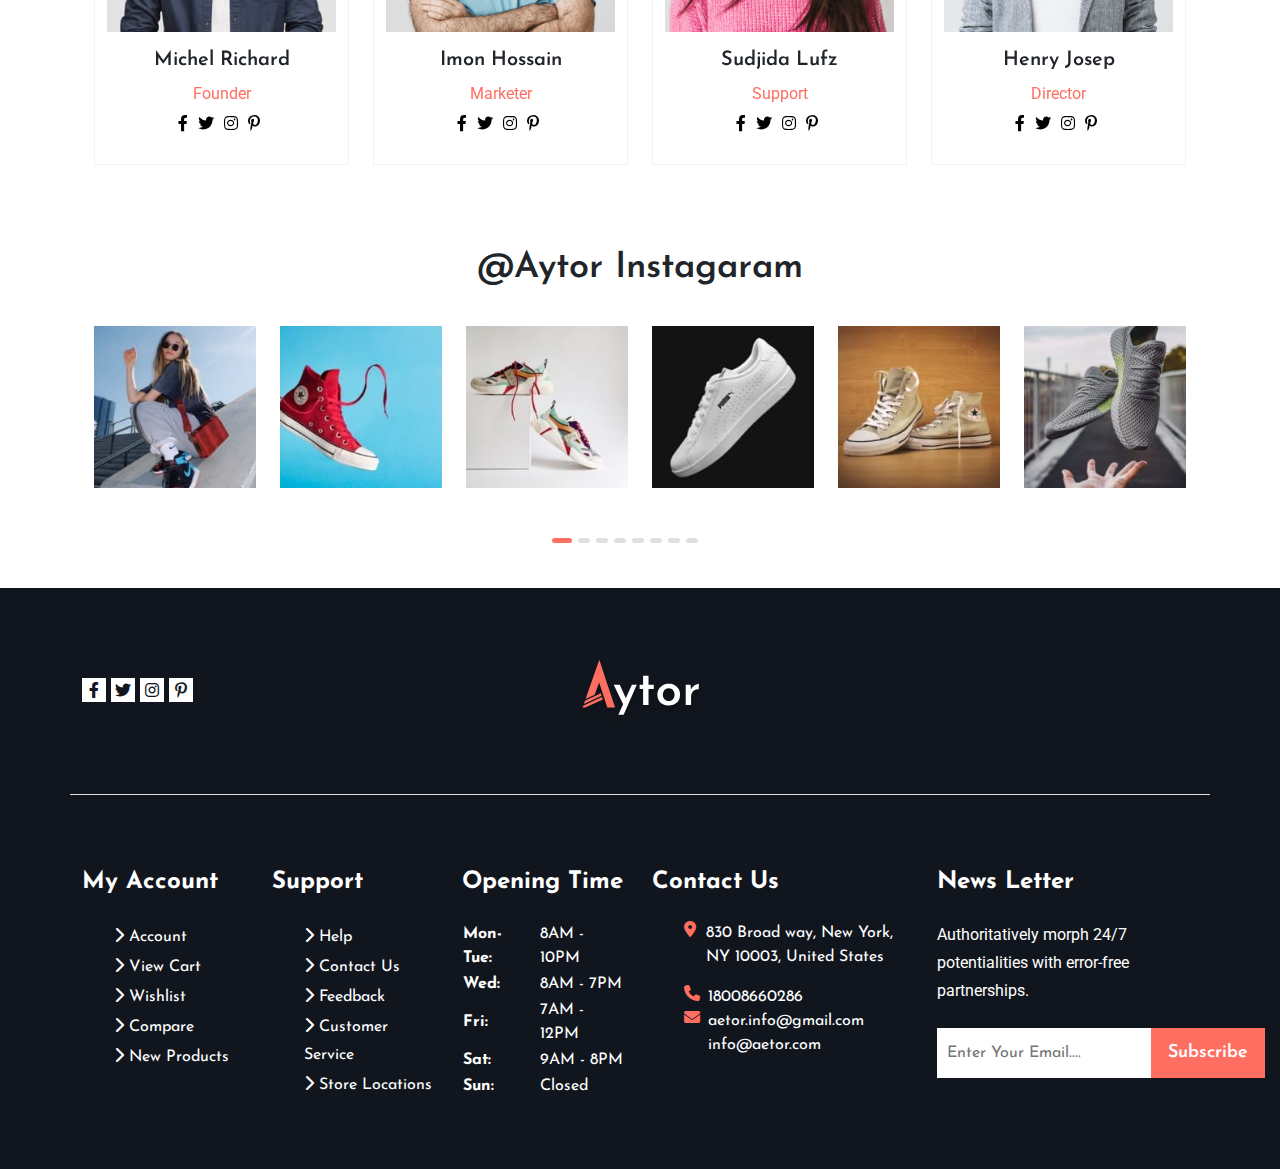
==== commit 3d5f9216: "Reinitialized by gitbash" ====
--- a/about.html
+++ b/about.html
@@ -132,14 +132,12 @@
                         <h1 class="bg_banner_title">
                             About us
                         </h1>
-                        <div class="bg_banner_menu text-center">
-                           
-                                <a href="index.html">Home</a>
-                        
-                           
-                                 <a href="">About Us</a>
-                            
-                        </div>
+                        <nav aria-label="breadcrumb">
+                            <ol class="breadcrumb justify-content-center">
+                              <li class="breadcrumb-item"><a href="#">Home</a></li>
+                              <li class="breadcrumb-item"><a href="#">About</a></li>
+                            </ol>
+                        </nav>
 
                     </div>
                 </div>
--- a/assets/css/common.css
+++ b/assets/css/common.css
@@ -51,46 +51,9 @@
 .btn:hover, .btn-round:hover{
     background-color: var(--white);
     color: var(--first_primary_color);
+    border: 1px solid var(--text-color);
 }
-.mega-hover{
-    position: relative;
-    overflow: hidden;
-}
-.mega-hover:after,.mega-hover:before {
-    content: '';
-    position: absolute;
-    pointer-events: none;
-    opacity: 1;
-    z-index: 3
-}
-.mega-hover:before {
-    top: 0;
-    right: 51%;
-    bottom: 0;
-    left: 50%;
-    background: rgba(255,255,255,0.2)
-}
-.mega-hover:after {
-    top: 50%;
-    right: 0;
-    bottom: 50%;
-    left: 0;
-    background: rgba(255,255,255,0.3)
-}
-.mega-hover:hover:before {
-    left: 0;
-    right: 0;
-    opacity: 0;
-    -webkit-transition: all 900ms linear;
-    transition: all 900ms linear
-}
-.mega-hover:hover:after {
-    top: 0;
-    bottom: 0;
-    opacity: 0;
-    -webkit-transition: all 900ms linear;
-    transition: all 900ms linear
-}
+
 .btn-round{
     height: 80px;
     width: 80px;
@@ -120,13 +83,16 @@
 .bg_white{
     background-color: var(--white);
 }
-.card_img img{
+.cards_img img{
     width: 100%;
+    overflow: hidden;
 }
-.slide_1 .card{
+.slide_1 .cards, 
+#best_selling .cards{
     border: 1px solid var(--bg);
     margin:12px;
     padding-bottom: 27px;
+    /* overflow: hidden; */
 }
 
 .banner_title{
@@ -151,12 +117,46 @@
     margin-left: 5px;
     
 }
-.cards .cards-img img{
+/* .cards .cards-img img{
     position: relative;
 }
 .cards .cards_img .action{
     position:absolute;
     top: 50%;
     left: 50%;
+} */
+    
+/* product_card css start*/
+.product_info p{
+    padding-top: 24px;
+    line-height: 28px;
 }
-    
+.product_info h5{
+    font-size: 20px;
+    line-height: 26px;
+    padding: 5px 0 11px 0;
+
+}
+.product_info a{
+    color: var(--text-color);
+}
+.product_info a:hover{
+    color:var(--first_primary_color)
+}
+.cards_img{
+    position: relative;
+    overflow: hidden;
+}
+.cards_img .hover_img{
+    position: absolute;
+    inset: 0;
+    opacity: 0;
+    visibility: hidden;
+    transition: 0.4s ease-in-out;
+}
+.cards:hover .hover_img{
+    opacity: 1;
+    visibility: visible;
+    transform: scale(1.1);
+}    
+/* product_card css end*/--- a/assets/css/style.css
+++ b/assets/css/style.css
@@ -244,20 +244,19 @@
 #new_arrival i{
      color: var(--first_primary_color);
 }   
-#new_arrival .card_img{
-    position: relative;
-}
-#new_arrival .card_img .hover_img{
-    position: absolute;
-    inset: 0;
-    z-index: 2;
-    object-fit: cover; 
-    object-position: center;
-    
-}
-#new_arrival .card_img:hover .show_img{
+#new_arrival .cards_img{
+    position: relative;
+}
+#new_arrival .cards_img .hover_img{
+    position: absolute;
+    top: 0;
     opacity: 0;
     visibility: hidden;
+    transition: 0.4s ease-in-out;
+}
+#new_arrival .cards:hover .hover_img{
+    opacity: 1;
+    visibility: visible;
 }    
 #new_arrival .action{
     position: absolute;
@@ -285,10 +284,12 @@
 /* new_arrival css end*/
 /* home_banner css start*/
 #home_banner{
-    height: 461px;
+    height: 561px;
+    background-position: center;
     background-size: cover;
     color: var(--white);
     position: relative;
+    z-index: 1;
 }
 #home_banner::before{
     content: '';
@@ -303,11 +304,11 @@
  }
 #home_banner:hover::before{
     opacity: 0;
-    transition: 0.4s;
     left: 0;
     right: 0;
     opacity: 0;
     transition: 0.9s;
+    z-index: -1;
 
 }
 #home_banner h2{
@@ -315,6 +316,7 @@
     padding-bottom: 15px;
     font-size: 48px;
     line-height: 57.6px;
+    font-weight: 900;
 }
 #home_banner p{
     line-height: 28px;
@@ -325,6 +327,7 @@
     padding: 18px 20px;
     color: var(--white);
     border: 1px solid var(--white);
+    transition: 0.4s;
 
 }
 /* #home_banner .row a:hover{
@@ -350,7 +353,13 @@
     padding-top: 96px;
     padding-bottom: 36px;
 }
-#best_selling .image .img_tag{
+#best_selling .row{
+    padding-bottom: 35px;
+}
+/* #best_selling .cards{
+    margin: 0;
+} */
+/* #best_selling .image .img_tag{
     position: absolute;
     top: 12px;
     left: 20px;
@@ -376,7 +385,7 @@
 }
 #best_selling .overlay a i{
 
-}
+} */
 /* best selling css end*/
 /* deals css start*/
 #dealing{
@@ -488,6 +497,18 @@
     height: 517px;
     background-color: var(--bg);
 }
+#special_offer .offer_content h5{
+    line-height: 28px;
+}
+#special_offer .offer_content h3{
+    font-size: 36px;
+    line-height: 46px;
+    padding: 9px 0 10px;
+}
+#special_offer .offer_content p{
+    line-height: 28px;
+    padding-bottom: 30px;
+}
 #special_offer .img{
     position:relative;
     
@@ -695,6 +716,7 @@
     color: var(--first_primary_color);
     width: 40px;
     height: 40px;
+    line-height: 40px;
     border-radius: 50%;
     border: 1px solid var(--white);
     transition: 0.4s;
@@ -705,6 +727,36 @@
     background-color: var(--white);
     border-color: var(--white);
     transform: rotate(90deg);
+}
+#pupup_section .pupup_box {
+    padding: 50px 125px 195px;
+    text-align: center;
+    background-color: #ff6f61;
+    /* position: relative; */
+}
+#pupup_section .pupup_box h3 {
+    text-align: center;
+    color: #fff;
+    font-size: 36px;
+    line-height: 46px;
+    font-weight: 700;
+    padding: 0 0 20px 0;
+    position: relative;
+    display: inline-flex;
+}
+#pupup_section .pupup_box P {
+    color: #fff;
+    font-size: 16px;
+    line-height: 28px;
+    font-weight: 400;
+    padding: 10px 0;
+    margin: 0px;
+    display: inline-flex;
+    -webkit-box-align: center;
+    -webkit-align-items: center;
+    -ms-flex-align: center;
+    align-items: center;
+    gap: 10px;
 }
 /* search_modal css end* 
     width: 60px;
@@ -992,16 +1044,23 @@
     line-height: 58px;
     color: var(--white);
 }
-#bg_banner a{
+/* #bg_banner a{
     color: var(--white);
     margin: 0 10px;
-}
-
+} */
+/* 
 #bg_banner a:first-child::after{
     content: "/";
     position: absolute;
     left: 48.3%;
     top: 55%;
+} */
+#bg_banner .breadcrumb .breadcrumb-item a{
+    margin: 32px 0;
+    color: var(--white);
+}
+.breadcrumb-item+.breadcrumb-item::before {
+    color: var(--white);
 }
 #shop_product{
     padding: 100px 0 100px ;
